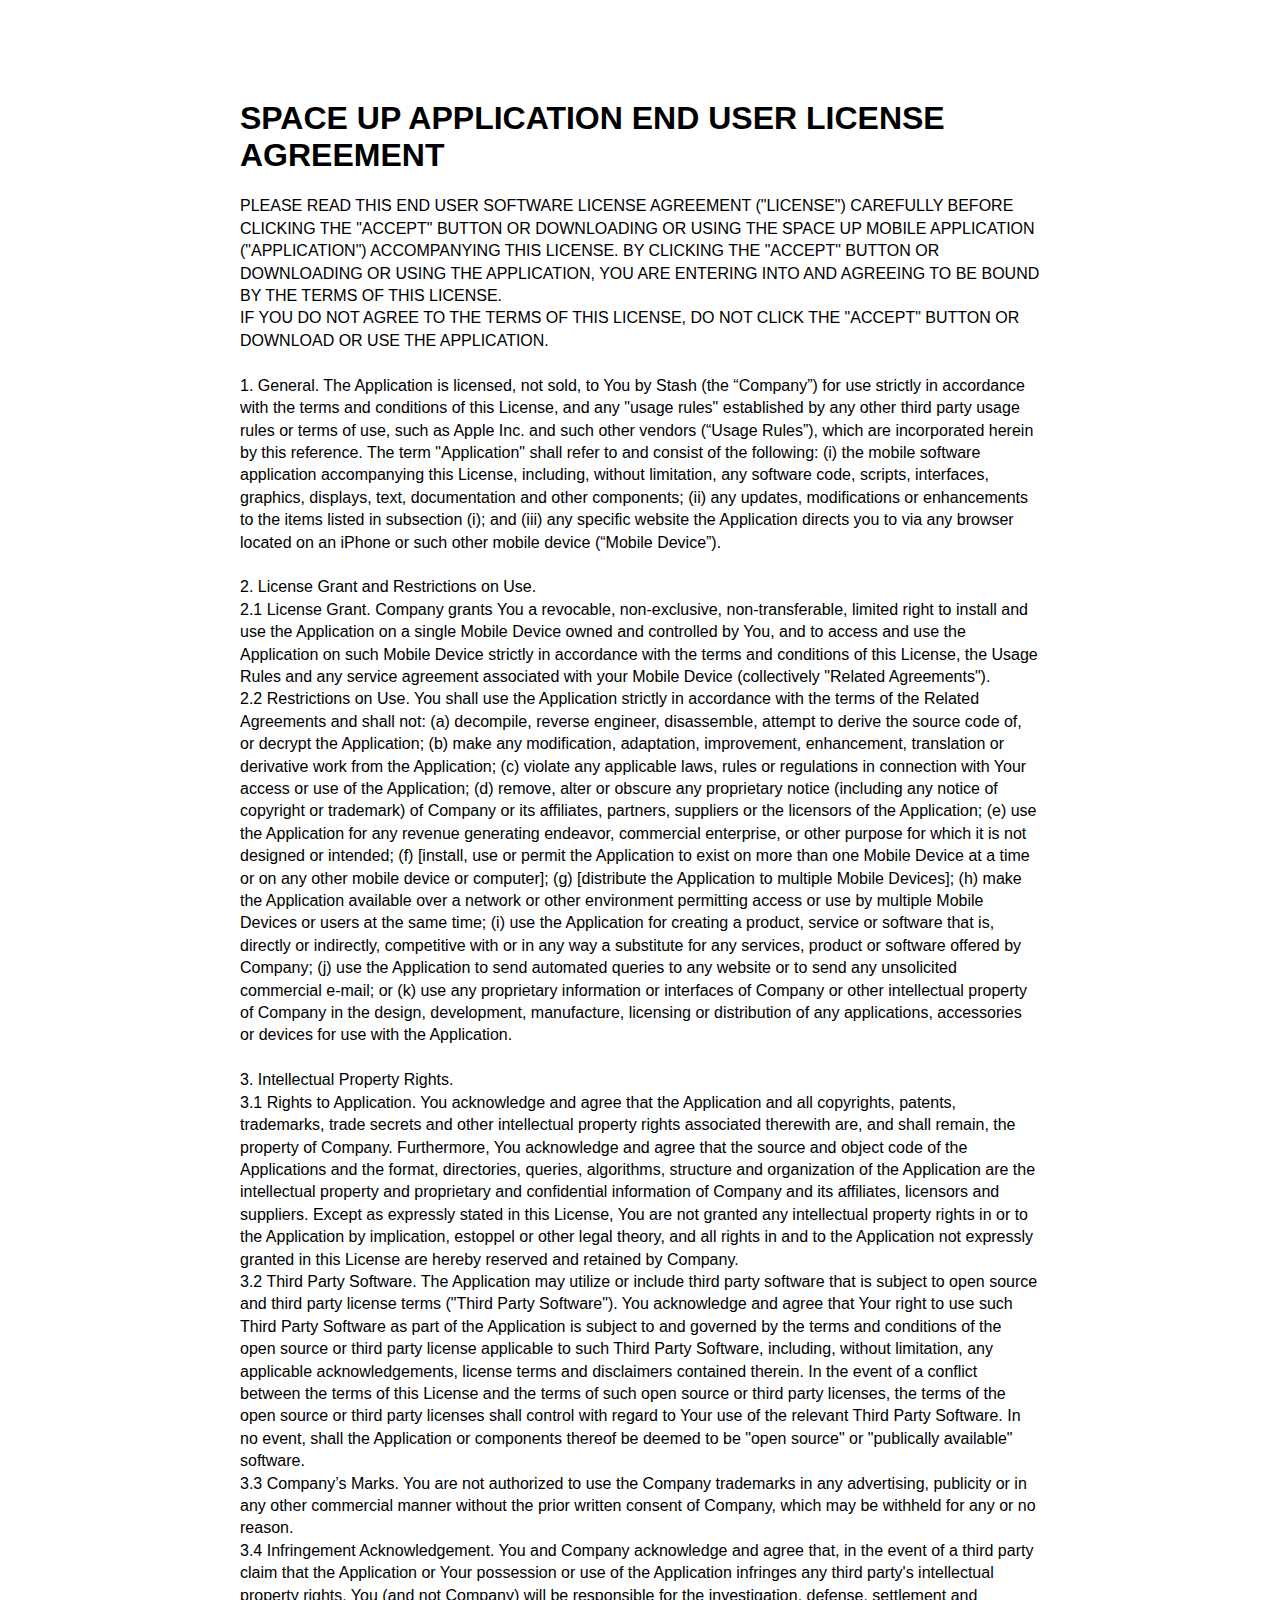
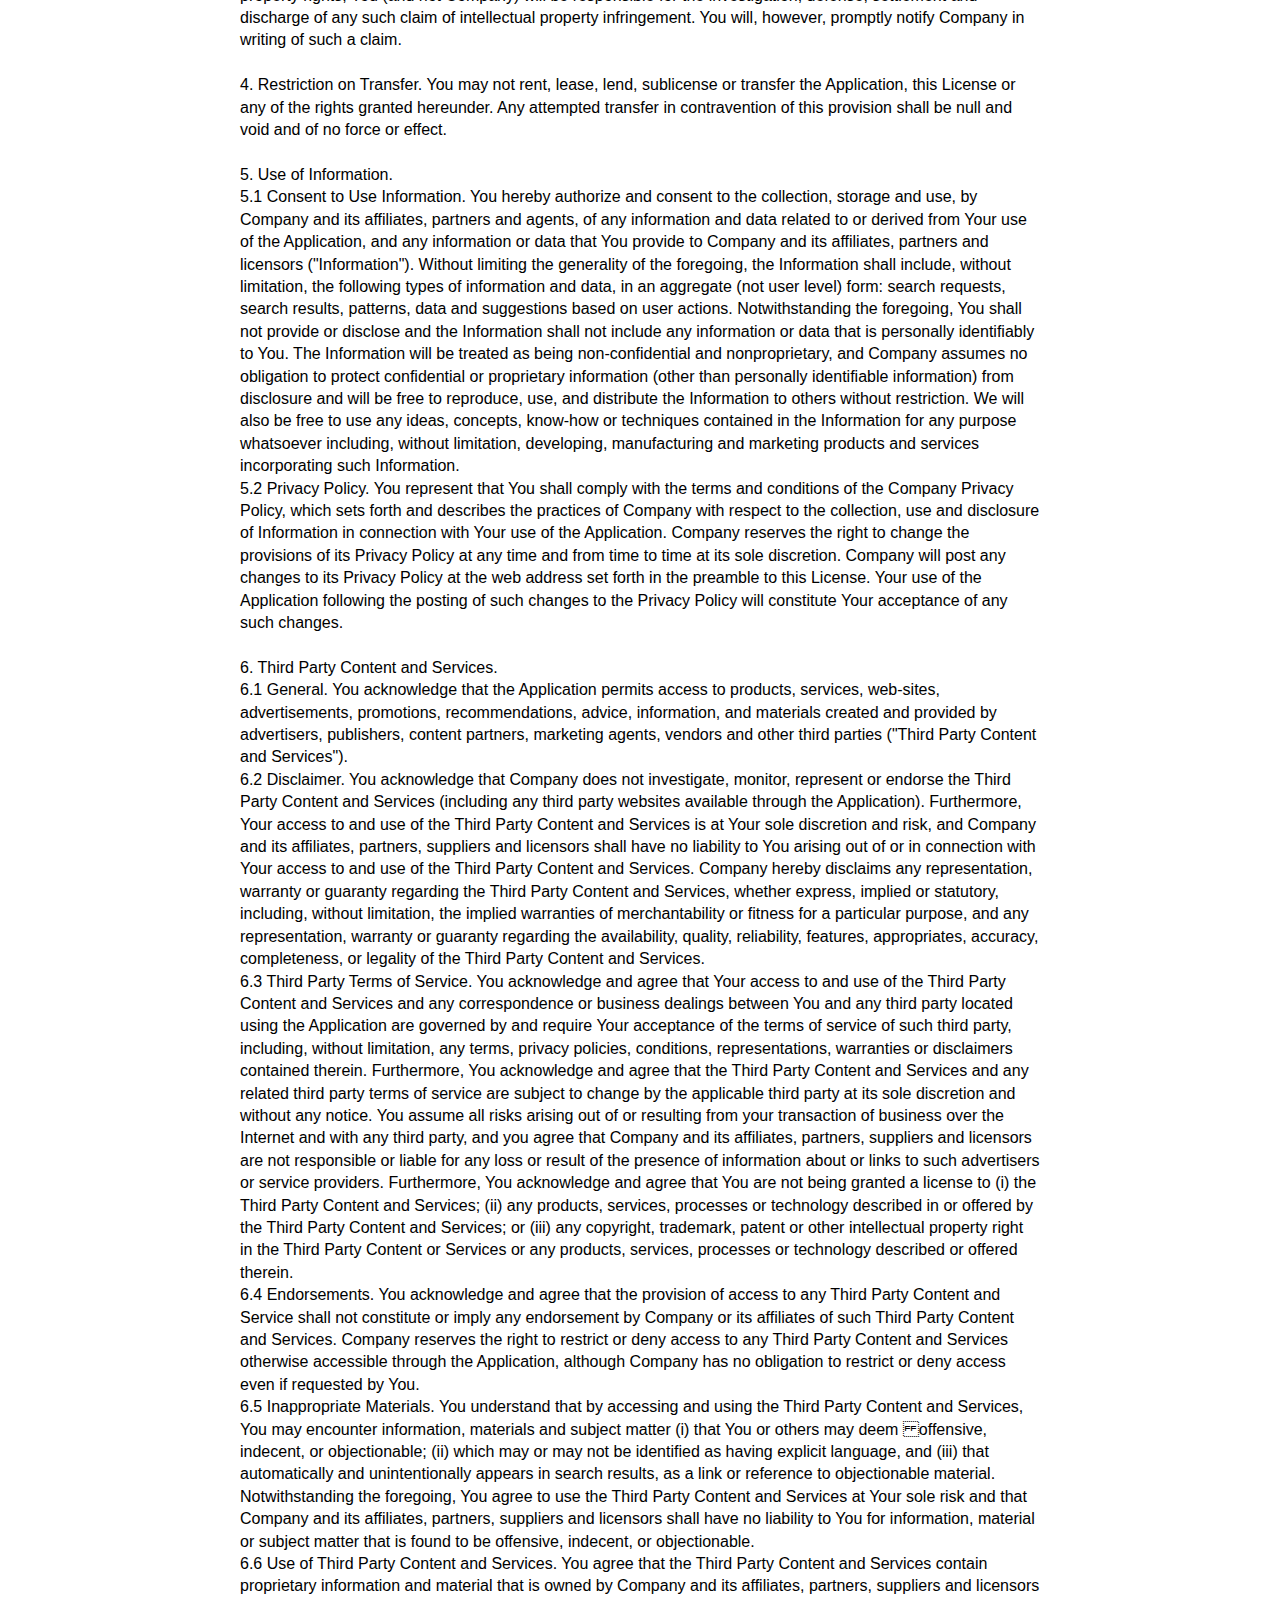
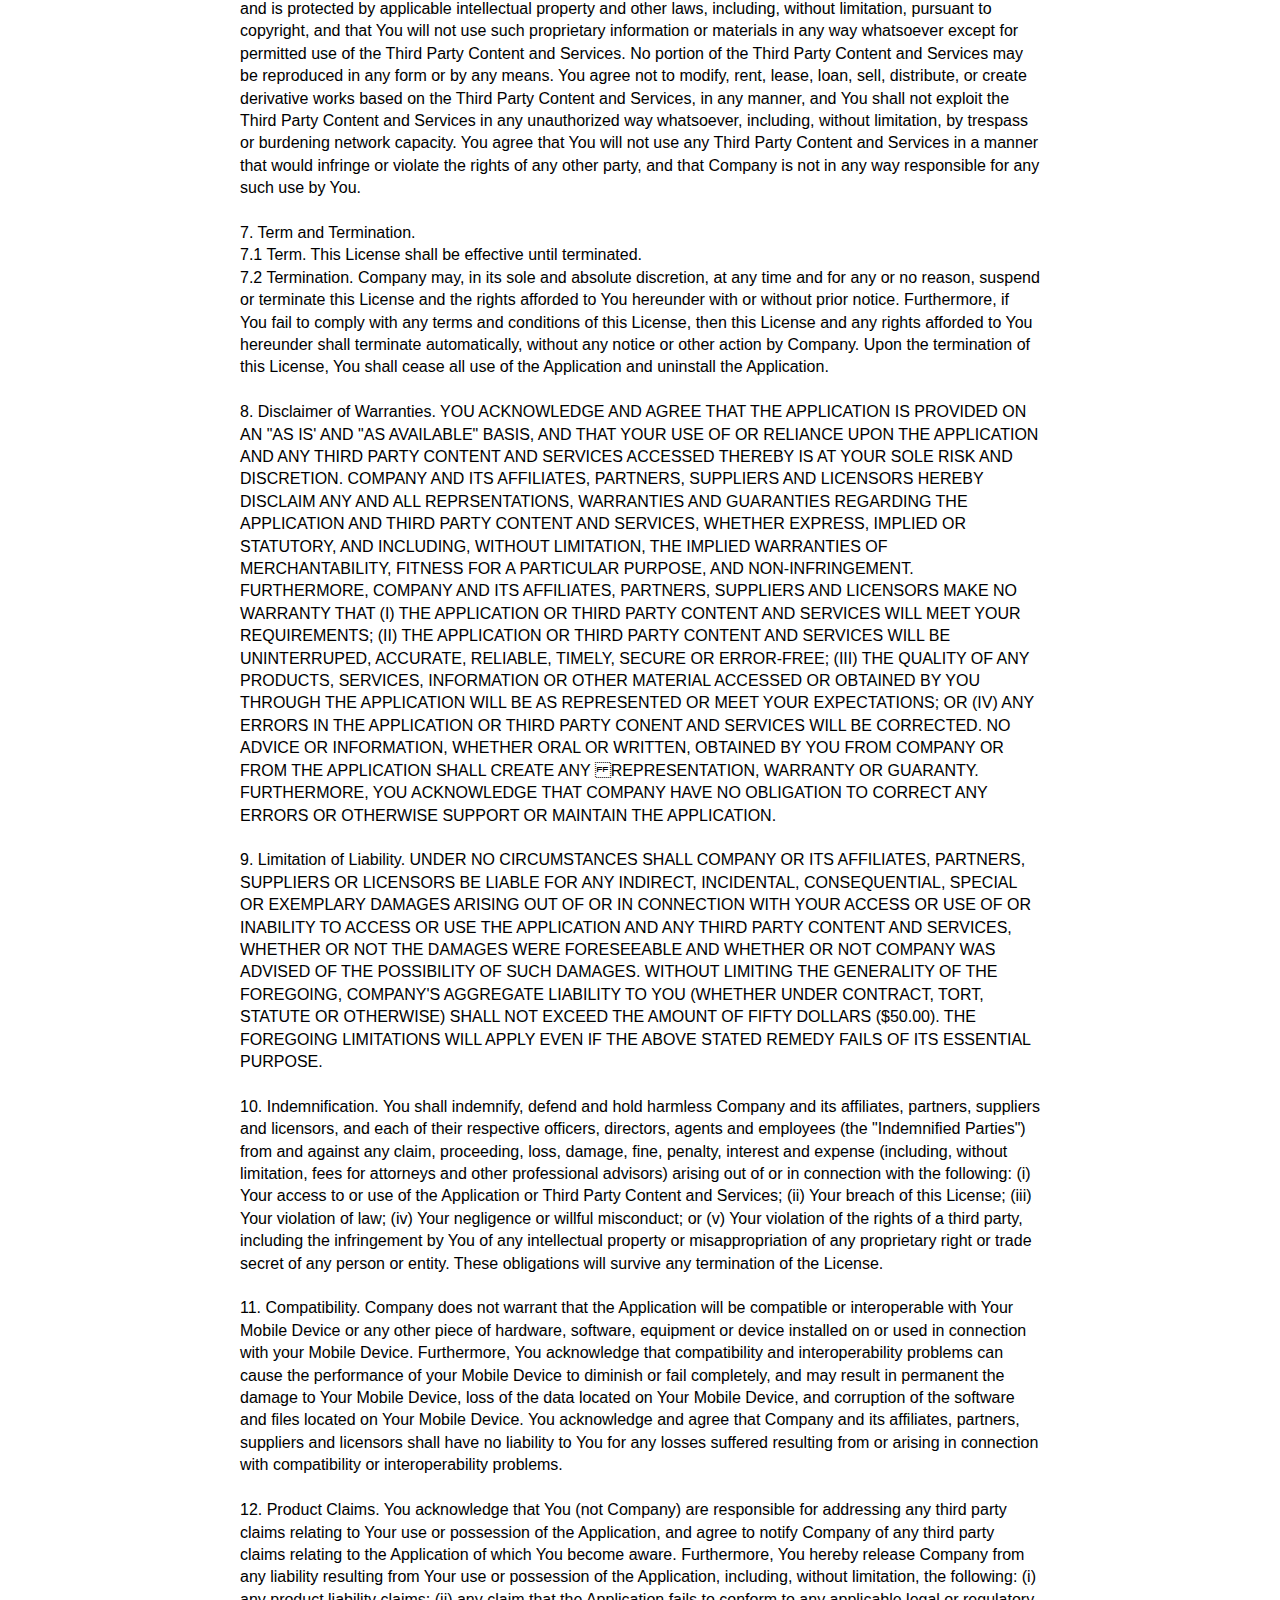
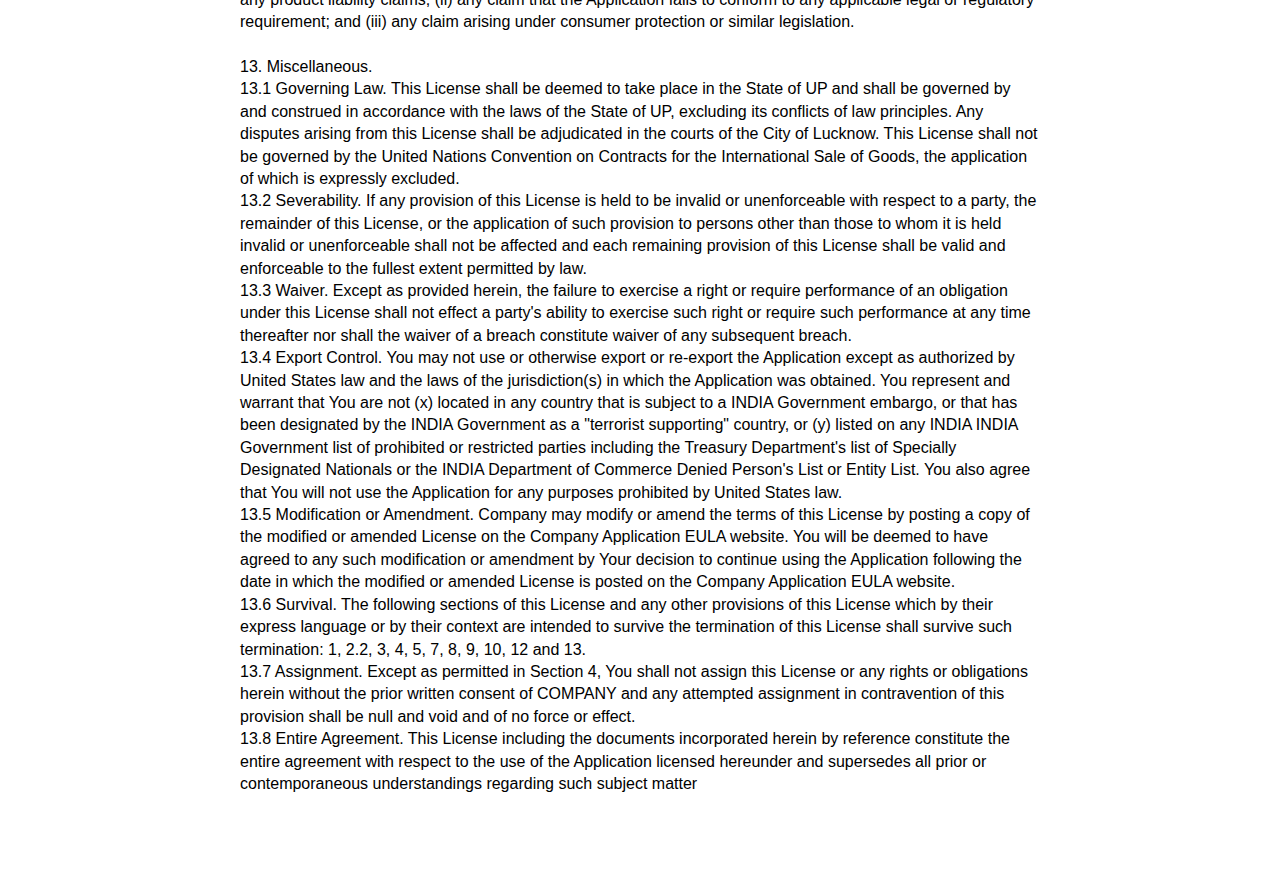
==== index.html @ 048294bc "final" ====
<!DOCTYPE html>
<html>
<head>
	<title>Terms And Conditions</title>
	<style>
		body{
			font-family: sans-serif;
		}
		.container{
			max-width: 800px;
			margin: 100px auto;
		}
		p{
			line-height: 1.4em;
		}
	</style>
</head>
<body>
<div class="container">
 <h1>SPACE UP APPLICATION END USER LICENSE AGREEMENT</h1>

<p>PLEASE READ THIS END USER SOFTWARE LICENSE AGREEMENT ("LICENSE")
CAREFULLY BEFORE CLICKING THE "ACCEPT" BUTTON OR DOWNLOADING OR USING
THE SPACE UP MOBILE APPLICATION ("APPLICATION") ACCOMPANYING THIS
LICENSE. BY CLICKING THE "ACCEPT" BUTTON OR DOWNLOADING OR USING THE
APPLICATION, YOU ARE ENTERING INTO AND AGREEING TO BE BOUND BY THE TERMS
OF THIS LICENSE.
<br>
IF YOU DO NOT AGREE TO THE TERMS OF THIS LICENSE, DO NOT CLICK THE "ACCEPT"
BUTTON OR DOWNLOAD OR USE THE APPLICATION.
<br><br>
1. General. The Application is licensed, not sold, to You by Stash (the “Company”) for
use strictly in accordance with the terms and conditions of this License, and any "usage rules" established
by any other third party usage rules or terms of use, such as Apple Inc. and such other vendors (“Usage
Rules”), which are incorporated herein by this reference. The term "Application" shall refer to and consist
of the following: (i) the mobile software application accompanying this License, including, without
limitation, any software code, scripts, interfaces, graphics, displays, text, documentation and other
components; (ii) any updates, modifications or enhancements to the items listed in subsection (i); and (iii)
any specific website the Application directs you to via any browser located on an iPhone or such other
mobile device (“Mobile Device”).
<br><br>
2. License Grant and Restrictions on Use.
<br>
2.1 License Grant. Company grants You a revocable, non-exclusive, non-transferable, limited right to
install and use the Application on a single Mobile Device owned and controlled by You, and to access
and use the Application on such Mobile Device strictly in accordance with the terms and conditions of
this License, the Usage Rules and any service agreement associated with your Mobile Device
(collectively "Related Agreements").
<br>
2.2 Restrictions on Use. You shall use the Application strictly in accordance with the terms of the
Related Agreements and shall not: (a) decompile, reverse engineer, disassemble, attempt to derive the
source code of, or decrypt the Application; (b) make any modification, adaptation, improvement,
enhancement, translation or derivative work from the Application; (c) violate any applicable laws, rules or
regulations in connection with Your access or use of the Application; (d) remove, alter or obscure any
proprietary notice (including any notice of copyright or trademark) of Company or its affiliates, partners,
suppliers or the licensors of the Application; (e) use the Application for any revenue generating endeavor,
commercial enterprise, or other purpose for which it is not designed or intended; (f) [install, use or permit
the Application to exist on more than one Mobile Device at a time or on any other mobile device or
computer]; (g) [distribute the Application to multiple Mobile Devices]; (h) make the Application
available over a network or other environment permitting access or use by multiple Mobile Devices or
users at the same time; (i) use the Application for creating a product, service or software that is, directly
or indirectly, competitive with or in any way a substitute for any services, product or software offered by
Company; (j) use the Application to send automated queries to any website or to send any unsolicited
commercial e-mail; or (k) use any proprietary information or interfaces of Company or other intellectual
property of Company in the design, development, manufacture, licensing or distribution of any
applications, accessories or devices for use with the Application.
<br><br>
3. Intellectual Property Rights.
<br>
3.1 Rights to Application. You acknowledge and agree that the Application and all copyrights, patents,
trademarks, trade secrets and other intellectual property rights associated therewith are, and shall remain,
the property of Company. Furthermore, You acknowledge and agree that the source and object code of
the Applications and the format, directories, queries, algorithms, structure and organization of the
Application are the intellectual property and proprietary and confidential information of Company and its
affiliates, licensors and suppliers. Except as expressly stated in this License, You are not granted any
intellectual property rights in or to the Application by implication, estoppel or other legal theory, and all
rights in and to the Application not expressly granted in this License are hereby reserved and retained by
Company.
<br>
3.2 Third Party Software. The Application may utilize or include third party software that is subject to
open source and third party license terms ("Third Party Software"). You acknowledge and agree that Your
right to use such Third Party Software as part of the Application is subject to and governed by the terms
and conditions of the open source or third party license applicable to such Third Party Software,
including, without limitation, any applicable acknowledgements, license terms and disclaimers contained
therein. In the event of a conflict between the terms of this License and the terms of such open source or
third party licenses, the terms of the open source or third party licenses shall control with regard to Your
use of the relevant Third Party Software. In no event, shall the Application or components thereof be
deemed to be "open source" or "publically available" software.
<br>
3.3 Company’s Marks. You are not authorized to use the Company trademarks in any advertising,
publicity or in any other commercial manner without the prior written consent of Company, which may
be withheld for any or no reason.
<br>
3.4 Infringement Acknowledgement. You and Company acknowledge and agree that, in the event of a
third party claim that the Application or Your possession or use of the Application infringes any third
party's intellectual property rights, You (and not Company) will be responsible for the investigation,
defense, settlement and discharge of any such claim of intellectual property infringement. You will,
however, promptly notify Company in writing of such a claim.
<br><br>
4. Restriction on Transfer. You may not rent, lease, lend, sublicense or transfer the Application, this
License or any of the rights granted hereunder. Any attempted transfer in contravention of this provision
shall be null and void and of no force or effect.
<br><br>
5. Use of Information.
<br>
5.1 Consent to Use Information. You hereby authorize and consent to the collection, storage and use, by
Company and its affiliates, partners and agents, of any information and data related to or derived from
Your use of the Application, and any information or data that You provide to Company and its affiliates,
partners and licensors ("Information"). Without limiting the generality of the foregoing, the Information
shall include, without limitation, the following types of information and data, in an aggregate (not user
level) form: search requests, search results, patterns, data and suggestions based on user actions.
Notwithstanding the foregoing, You shall not provide or disclose and the Information shall not include
any information or data that is personally identifiably to You. The Information will be treated as being
non-confidential and nonproprietary, and Company assumes no obligation to protect confidential or
proprietary information (other than personally identifiable information) from disclosure and will be free
to reproduce, use, and distribute the Information to others without restriction. We will also be free to use
any ideas, concepts, know-how or techniques contained in the Information for any purpose whatsoever
including, without limitation, developing, manufacturing and marketing products and services
incorporating such Information.
<br>5.2 Privacy Policy. You represent that You shall comply with the terms and conditions of the Company
Privacy Policy, which sets forth and describes the practices of Company with respect to the collection, use
and disclosure of Information in connection with Your use of the Application. Company reserves the right
to change the provisions of its Privacy Policy at any time and from time to time at its sole discretion.
Company will post any changes to its Privacy Policy at the web address set forth in the preamble to this
License. Your use of the Application following the posting of such changes to the Privacy Policy will
constitute Your acceptance of any such changes.
<br><br>
6. Third Party Content and Services.
<br>
6.1 General. You acknowledge that the Application permits access to products, services, web-sites,
advertisements, promotions, recommendations, advice, information, and materials created and provided
by advertisers, publishers, content partners, marketing agents, vendors and other third parties ("Third
Party Content and Services").
<br>
6.2 Disclaimer. You acknowledge that Company does not investigate, monitor, represent or endorse the
Third Party Content and Services (including any third party websites available through the Application).
Furthermore, Your access to and use of the Third Party Content and Services is at Your sole discretion
and risk, and Company and its affiliates, partners, suppliers and licensors shall have no liability to You
arising out of or in connection with Your access to and use of the Third Party Content and Services.
Company hereby disclaims any representation, warranty or guaranty regarding the Third Party Content
and Services, whether express, implied or statutory, including, without limitation, the implied warranties
of merchantability or fitness for a particular purpose, and any representation, warranty or guaranty
regarding the availability, quality, reliability, features, appropriates, accuracy, completeness, or legality of
the Third Party Content and Services.
<br>
6.3 Third Party Terms of Service. You acknowledge and agree that Your access to and use of the Third
Party Content and Services and any correspondence or business dealings between You and any third party
located using the Application are governed by and require Your acceptance of the terms of service of such
third party, including, without limitation, any terms, privacy policies, conditions, representations,
warranties or disclaimers contained therein. Furthermore, You acknowledge and agree that the Third
Party Content and Services and any related third party terms of service are subject to change by the
applicable third party at its sole discretion and without any notice. You assume all risks arising out of or
resulting from your transaction of business over the Internet and with any third party, and you agree that
Company and its affiliates, partners, suppliers and licensors are not responsible or liable for any loss or
result of the presence of information about or links to such advertisers or service providers. Furthermore,
You acknowledge and agree that You are not being granted a license to (i) the Third Party Content and
Services; (ii) any products, services, processes or technology described in or offered by the Third Party
Content and Services; or (iii) any copyright, trademark, patent or other intellectual property right in the
Third Party Content or Services or any products, services, processes or technology described or offered
therein.
<br>
6.4 Endorsements. You acknowledge and agree that the provision of access to any Third Party Content
and Service shall not constitute or imply any endorsement by Company or its affiliates of such Third
Party Content and Services. Company reserves the right to restrict or deny access to any Third Party
Content and Services otherwise accessible through the Application, although Company has no obligation
to restrict or deny access even if requested by You.
<br>
6.5 Inappropriate Materials. You understand that by accessing and using the Third Party Content and
Services, You may encounter information, materials and subject matter (i) that You or others may deem
offensive, indecent, or objectionable; (ii) which may or may not be identified as having explicit language,
and (iii) that automatically and unintentionally appears in search results, as a link or reference to
objectionable material. Notwithstanding the foregoing, You agree to use the Third Party Content and
Services at Your sole risk and that Company and its affiliates, partners, suppliers and licensors shall have
no liability to You for information, material or subject matter that is found to be offensive, indecent, or
objectionable.
<br>
6.6 Use of Third Party Content and Services. You agree that the Third Party Content and Services
contain proprietary information and material that is owned by Company and its affiliates, partners,
suppliers and licensors and is protected by applicable intellectual property and other laws, including,
without limitation, pursuant to copyright, and that You will not use such proprietary information or
materials in any way whatsoever except for permitted use of the Third Party Content and Services. No
portion of the Third Party Content and Services may be reproduced in any form or by any means. You
agree not to modify, rent, lease, loan, sell, distribute, or create derivative works based on the Third Party
Content and Services, in any manner, and You shall not exploit the Third Party Content and Services in
any unauthorized way whatsoever, including, without limitation, by trespass or burdening network
capacity. You agree that You will not use any Third Party Content and Services in a manner that would
infringe or violate the rights of any other party, and that Company is not in any way responsible for any
such use by You.
<br><br>
7. Term and Termination.
<br>
7.1 Term. This License shall be effective until terminated.
<br>
7.2 Termination. Company may, in its sole and absolute discretion, at any time and for any or no reason,
suspend or terminate this License and the rights afforded to You hereunder with or without prior notice.
Furthermore, if You fail to comply with any terms and conditions of this License, then this License and
any rights afforded to You hereunder shall terminate automatically, without any notice or other action by
Company. Upon the termination of this License, You shall cease all use of the Application and uninstall
the Application.
<br><br>
8. Disclaimer of Warranties. YOU ACKNOWLEDGE AND AGREE THAT THE APPLICATION IS
PROVIDED ON AN "AS IS' AND "AS AVAILABLE" BASIS, AND THAT YOUR USE OF OR
RELIANCE UPON THE APPLICATION AND ANY THIRD PARTY CONTENT AND SERVICES
ACCESSED THEREBY IS AT YOUR SOLE RISK AND DISCRETION. COMPANY AND ITS
AFFILIATES, PARTNERS, SUPPLIERS AND LICENSORS HEREBY DISCLAIM ANY AND ALL
REPRSENTATIONS, WARRANTIES AND GUARANTIES REGARDING THE APPLICATION AND
THIRD PARTY CONTENT AND SERVICES, WHETHER EXPRESS, IMPLIED OR STATUTORY,
AND INCLUDING, WITHOUT LIMITATION, THE IMPLIED WARRANTIES OF
MERCHANTABILITY, FITNESS FOR A PARTICULAR PURPOSE, AND NON-INFRINGEMENT.
FURTHERMORE, COMPANY AND ITS AFFILIATES, PARTNERS, SUPPLIERS AND LICENSORS
MAKE NO WARRANTY THAT (I) THE APPLICATION OR THIRD PARTY CONTENT AND
SERVICES WILL MEET YOUR REQUIREMENTS; (II) THE APPLICATION OR THIRD PARTY
CONTENT AND SERVICES WILL BE UNINTERRUPED, ACCURATE, RELIABLE, TIMELY,
SECURE OR ERROR-FREE; (III) THE QUALITY OF ANY PRODUCTS, SERVICES,
INFORMATION OR OTHER MATERIAL ACCESSED OR OBTAINED BY YOU THROUGH THE
APPLICATION WILL BE AS REPRESENTED OR MEET YOUR EXPECTATIONS; OR (IV) ANY
ERRORS IN THE APPLICATION OR THIRD PARTY CONENT AND SERVICES WILL BE
CORRECTED. NO ADVICE OR INFORMATION, WHETHER ORAL OR WRITTEN, OBTAINED
BY YOU FROM COMPANY OR FROM THE APPLICATION SHALL CREATE ANY
REPRESENTATION, WARRANTY OR GUARANTY. FURTHERMORE, YOU ACKNOWLEDGE
THAT COMPANY HAVE NO OBLIGATION TO CORRECT ANY ERRORS OR OTHERWISE
SUPPORT OR MAINTAIN THE APPLICATION.
<br><br>
9. Limitation of Liability. UNDER NO CIRCUMSTANCES SHALL COMPANY OR ITS
AFFILIATES, PARTNERS, SUPPLIERS OR LICENSORS BE LIABLE FOR ANY INDIRECT,
INCIDENTAL, CONSEQUENTIAL, SPECIAL OR EXEMPLARY DAMAGES ARISING OUT OF OR
IN CONNECTION WITH YOUR ACCESS OR USE OF OR INABILITY TO ACCESS OR USE THE
APPLICATION AND ANY THIRD PARTY CONTENT AND SERVICES, WHETHER OR NOT THE
DAMAGES WERE FORESEEABLE AND WHETHER OR NOT COMPANY WAS ADVISED OF
THE POSSIBILITY OF SUCH DAMAGES. WITHOUT LIMITING THE GENERALITY OF THE
FOREGOING, COMPANY'S AGGREGATE LIABILITY TO YOU (WHETHER UNDER
CONTRACT, TORT, STATUTE OR OTHERWISE) SHALL NOT EXCEED THE AMOUNT OF
FIFTY DOLLARS ($50.00). THE FOREGOING LIMITATIONS WILL APPLY EVEN IF THE
ABOVE STATED REMEDY FAILS OF ITS ESSENTIAL PURPOSE.
<br><br>
10. Indemnification. You shall indemnify, defend and hold harmless Company and its affiliates,
partners, suppliers and licensors, and each of their respective officers, directors, agents and employees
(the "Indemnified Parties") from and against any claim, proceeding, loss, damage, fine, penalty, interest
and expense (including, without limitation, fees for attorneys and other professional advisors) arising out
of or in connection with the following: (i) Your access to or use of the Application or Third Party Content
and Services; (ii) Your breach of this License; (iii) Your violation of law; (iv) Your negligence or willful
misconduct; or (v) Your violation of the rights of a third party, including the infringement by You of any
intellectual property or misappropriation of any proprietary right or trade secret of any person or entity.
These obligations will survive any termination of the License.
<br><br>
11. Compatibility. Company does not warrant that the Application will be compatible or interoperable
with Your Mobile Device or any other piece of hardware, software, equipment or device installed on or
used in connection with your Mobile Device. Furthermore, You acknowledge that compatibility and
interoperability problems can cause the performance of your Mobile Device to diminish or fail
completely, and may result in permanent the damage to Your Mobile Device, loss of the data located on
Your Mobile Device, and corruption of the software and files located on Your Mobile Device. You
acknowledge and agree that Company and its affiliates, partners, suppliers and licensors shall have no
liability to You for any losses suffered resulting from or arising in connection with compatibility or
interoperability problems.
<br><br>
12. Product Claims. You acknowledge that You (not Company) are responsible for addressing any third
party claims relating to Your use or possession of the Application, and agree to notify Company of any
third party claims relating to the Application of which You become aware. Furthermore, You hereby
release Company from any liability resulting from Your use or possession of the Application, including,
without limitation, the following: (i) any product liability claims; (ii) any claim that the Application fails
to conform to any applicable legal or regulatory requirement; and (iii) any claim arising under consumer
protection or similar legislation.
<br><br>
13. Miscellaneous.
<br>
13.1 Governing Law. This License shall be deemed to take place in the State of UP and shall be
governed by and construed in accordance with the laws of the State of UP, excluding its conflicts
of law principles. Any disputes arising from this License shall be adjudicated in the courts of the City of
Lucknow. This License shall not be governed by the United Nations Convention on Contracts for the
International Sale of Goods, the application of which is expressly excluded.
<br>
13.2 Severability. If any provision of this License is held to be invalid or unenforceable with respect to a
party, the remainder of this License, or the application of such provision to persons other than those to
whom it is held invalid or unenforceable shall not be affected and each remaining provision of this
License shall be valid and enforceable to the fullest extent permitted by law.
<br>
13.3 Waiver. Except as provided herein, the failure to exercise a right or require performance of an
obligation under this License shall not effect a party's ability to exercise such right or require such
performance at any time thereafter nor shall the waiver of a breach constitute waiver of any subsequent
breach.
<br>
13.4 Export Control. You may not use or otherwise export or re-export the Application except as
authorized by United States law and the laws of the jurisdiction(s) in which the Application was obtained.
You represent and warrant that You are not (x) located in any country that is subject to a INDIA
Government embargo, or that has been designated by the INDIA Government as a "terrorist supporting"
country, or (y) listed on any INDIA INDIA Government list of prohibited or restricted parties including the
Treasury Department's list of Specially Designated Nationals or the INDIA Department of Commerce
Denied Person's List or Entity List. You also agree that You will not use the Application for any purposes
prohibited by United States law.
<br>
13.5 Modification or Amendment. Company may modify or amend the terms of this License by posting
a copy of the modified or amended License on the Company Application EULA website. You will be
deemed to have agreed to any such modification or amendment by Your decision to continue using the
Application following the date in which the modified or amended License is posted on the Company
Application EULA website.
<br>
13.6 Survival. The following sections of this License and any other provisions of this License which by
their express language or by their context are intended to survive the termination of this License shall
survive such termination: 1, 2.2, 3, 4, 5, 7, 8, 9, 10, 12 and 13.
<br>
13.7 Assignment. Except as permitted in Section 4, You shall not assign this License or any rights or
obligations herein without the prior written consent of COMPANY and any attempted assignment in
contravention of this provision shall be null and void and of no force or effect.
<br>
13.8 Entire Agreement. This License including the documents incorporated herein by reference
constitute the entire agreement with respect to the use of the Application licensed hereunder and
supersedes all prior or contemporaneous understandings regarding such subject matter</p>
</div>
</body>
</html>
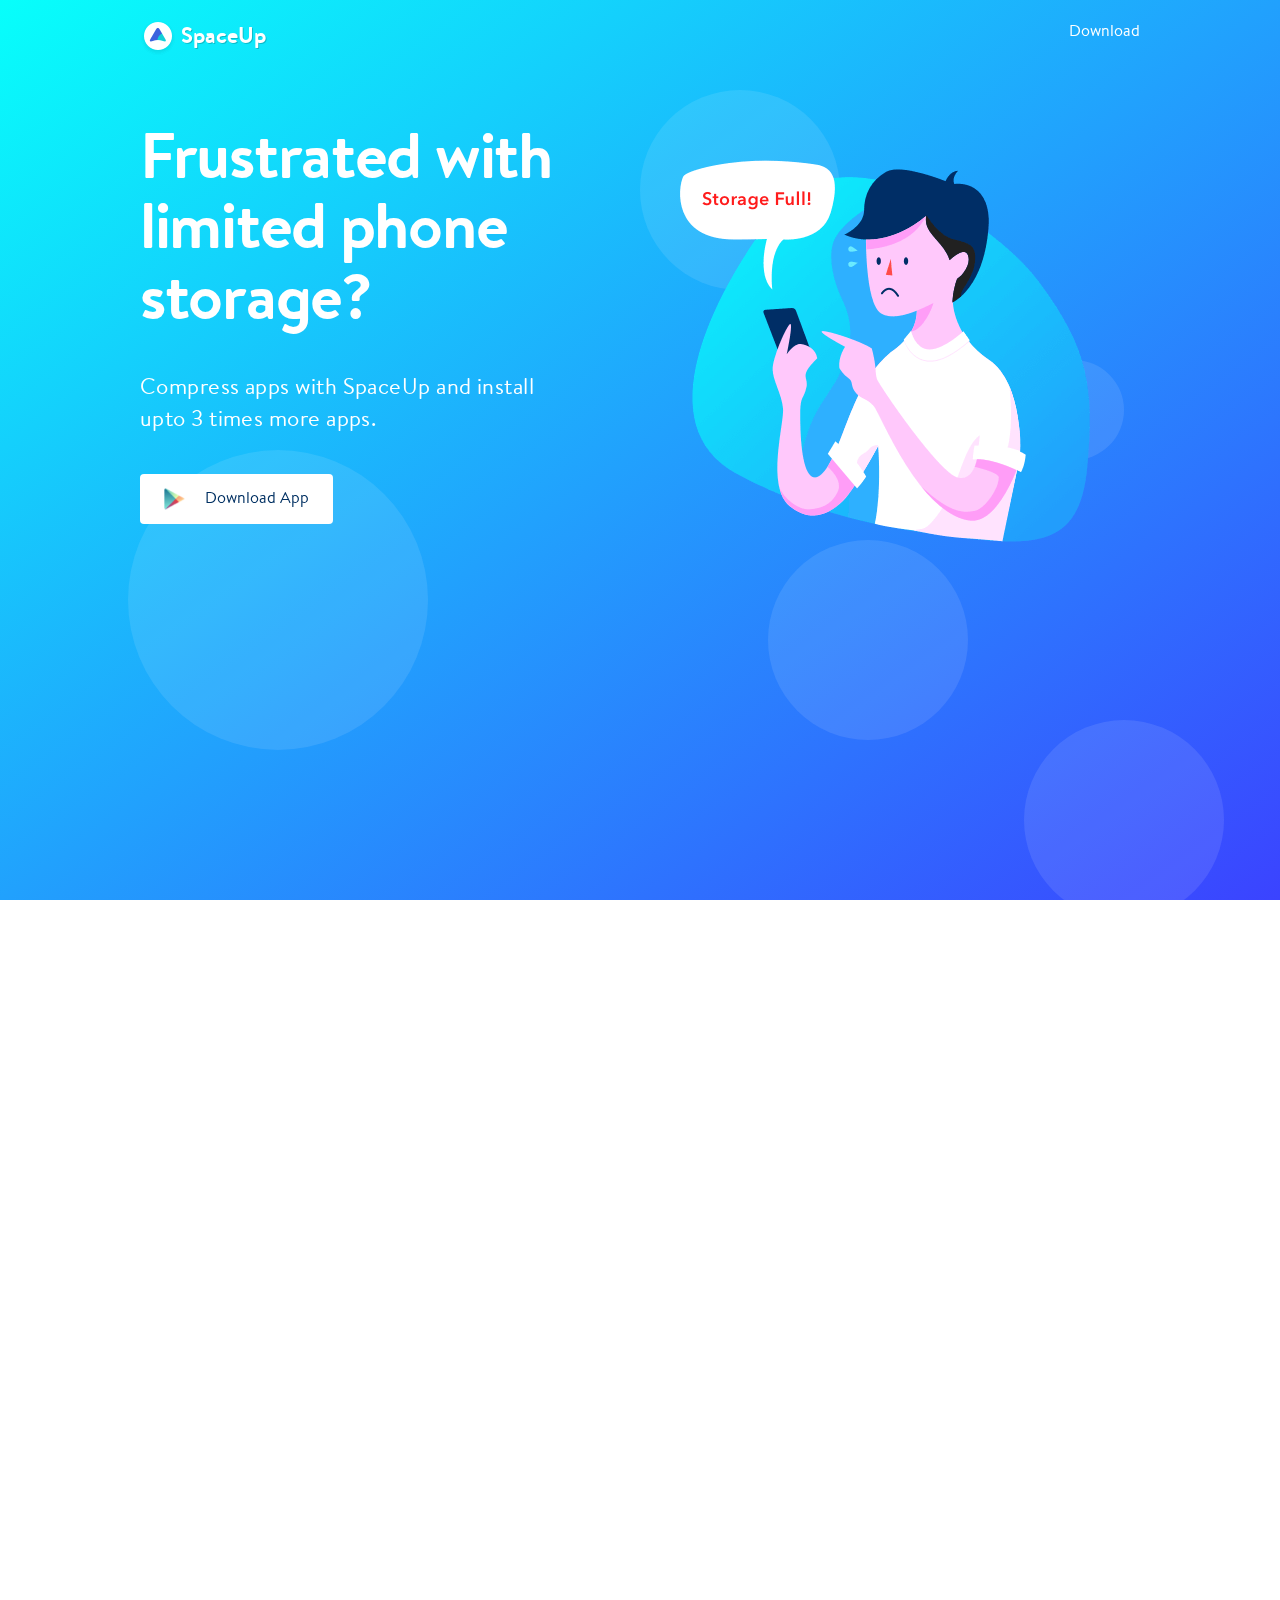
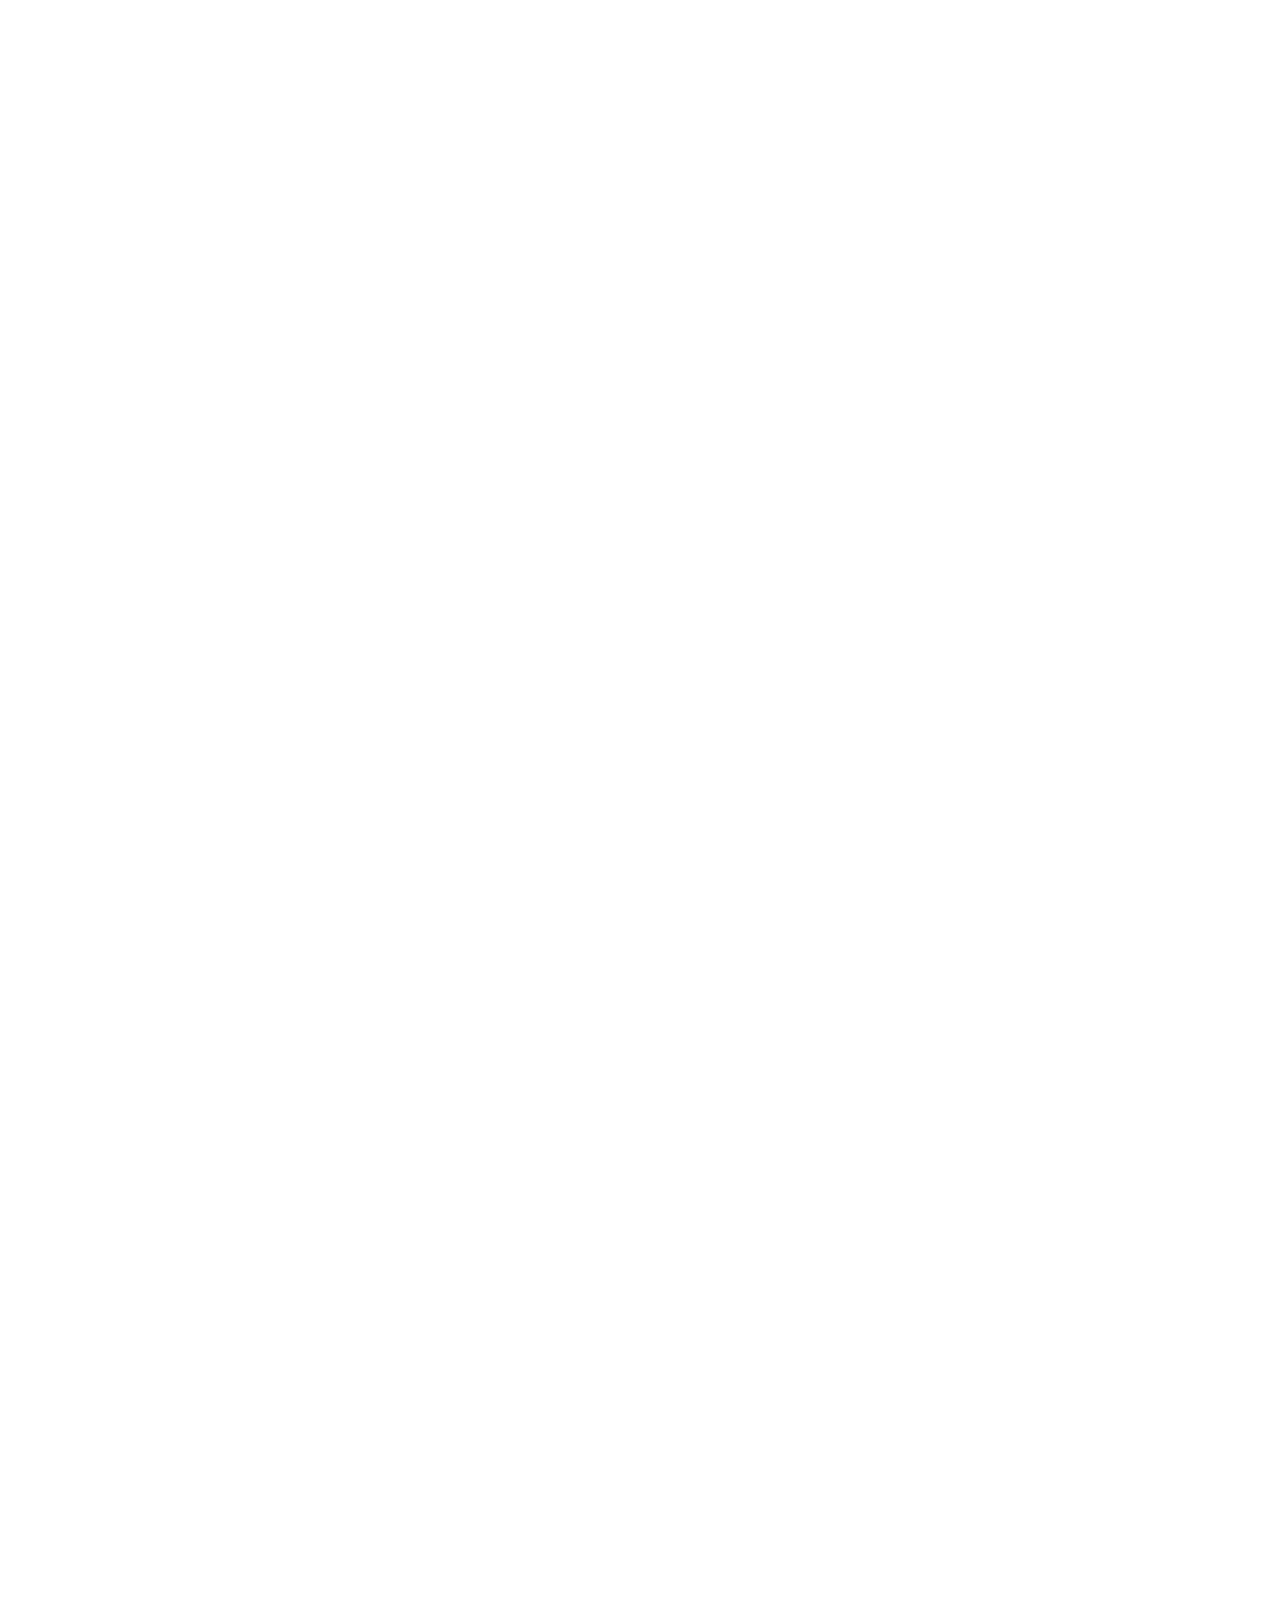
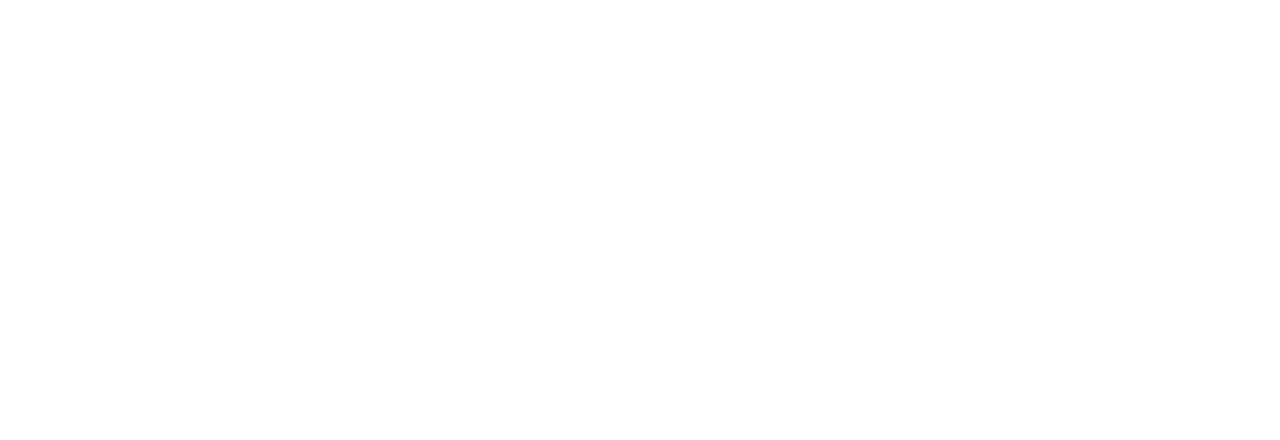
==== commit 4403e76b: "website" ====
--- a/index.html
+++ b/index.html
@@ -1,312 +1,111 @@
 <!DOCTYPE html>
-<html>
-<head>
-	<title>Terms And Conditions</title>
-	<style>
-		body{
-			font-family: sans-serif;
-		}
-		.container{
-			max-width: 800px;
-			margin: 100px auto;
-		}
-		p{
-			line-height: 1.4em;
-		}
-	</style>
-</head>
-<body>
-<div class="container">
- <h1>SPACE UP APPLICATION END USER LICENSE AGREEMENT</h1>
+<html xmlns:fb="http://ogp.me/ns/fb#"> <!--<![endif]-->
+	<head>
+        <meta charset="utf-8">
+        <meta http-equiv="X-UA-Compatible" content="IE=edge,chrome=1">
+        <title>SpaceUp - Compress apps and save storage</title>
+        <meta name="description" content="SpaceUp ⬆INCREASES⬆ your PHONE STORAGE by using 🎖Advanced Compression Tech🎖 which compresses your existing apps up to 90-95%">
+        <meta name="viewport" content="width=device-width, initial-scale=1, user-scalable=no, maximum-scale=1">
+        <meta property="og:title" content="SpaceUp - Compress apps and save storage" />
+        <meta property="og:type" content="website" />
+        <meta property="og:url" content="http://getspaceup.com" />
+        <meta property="og:image" content="http://getspaceup.com/img/og-image.png" />
+        <meta property="og:description" content="SpaceUp ⬆INCREASES⬆ your PHONE STORAGE by using 🎖Advanced Compression Tech🎖 which compresses your existing apps up to 90-95%" />
+        <link rel="apple-touch-icon" sizes="57x57" href="favicon/apple-icon-57x57.png">
+		<link rel="apple-touch-icon" sizes="60x60" href="favicon/apple-icon-60x60.png">
+		<link rel="apple-touch-icon" sizes="72x72" href="favicon/apple-icon-72x72.png">
+		<link rel="apple-touch-icon" sizes="76x76" href="favicon/apple-icon-76x76.png">
+		<link rel="apple-touch-icon" sizes="114x114" href="favicon/apple-icon-114x114.png">
+		<link rel="apple-touch-icon" sizes="120x120" href="favicon/apple-icon-120x120.png">
+		<link rel="apple-touch-icon" sizes="144x144" href="favicon/apple-icon-144x144.png">
+		<link rel="apple-touch-icon" sizes="152x152" href="favicon/apple-icon-152x152.png">
+		<link rel="apple-touch-icon" sizes="180x180" href="favicon/apple-icon-180x180.png">
+		<link rel="icon" type="image/png" sizes="192x192"  href="favicon/android-icon-192x192.png">
+		<link rel="icon" type="image/png" sizes="32x32" href="favicon/favicon-32x32.png">
+		<link rel="icon" type="image/png" sizes="96x96" href="favicon/favicon-96x96.png">
+		<link rel="icon" type="image/png" sizes="16x16" href="favicon/favicon-16x16.png">
+		<link rel="manifest" href="/manifest.json">
+		<meta name="msapplication-TileColor" content="#ffffff">
+		<meta name="msapplication-TileImage" content="favicon/ms-icon-144x144.png">
+		<meta name="theme-color" content="#ffffff">
+        <link rel="stylesheet" href="css/main.css" />
+	    <script src="js/jquery.min.js"></script>
+	    <script src="js/jquery.onepage-scroll.js"></script>
+	    <script src="js/main.js"></script>
+    </head>
 
-<p>PLEASE READ THIS END USER SOFTWARE LICENSE AGREEMENT ("LICENSE")
-CAREFULLY BEFORE CLICKING THE "ACCEPT" BUTTON OR DOWNLOADING OR USING
-THE SPACE UP MOBILE APPLICATION ("APPLICATION") ACCOMPANYING THIS
-LICENSE. BY CLICKING THE "ACCEPT" BUTTON OR DOWNLOADING OR USING THE
-APPLICATION, YOU ARE ENTERING INTO AND AGREEING TO BE BOUND BY THE TERMS
-OF THIS LICENSE.
-<br>
-IF YOU DO NOT AGREE TO THE TERMS OF THIS LICENSE, DO NOT CLICK THE "ACCEPT"
-BUTTON OR DOWNLOAD OR USE THE APPLICATION.
-<br><br>
-1. General. The Application is licensed, not sold, to You by Stash (the “Company”) for
-use strictly in accordance with the terms and conditions of this License, and any "usage rules" established
-by any other third party usage rules or terms of use, such as Apple Inc. and such other vendors (“Usage
-Rules”), which are incorporated herein by this reference. The term "Application" shall refer to and consist
-of the following: (i) the mobile software application accompanying this License, including, without
-limitation, any software code, scripts, interfaces, graphics, displays, text, documentation and other
-components; (ii) any updates, modifications or enhancements to the items listed in subsection (i); and (iii)
-any specific website the Application directs you to via any browser located on an iPhone or such other
-mobile device (“Mobile Device”).
-<br><br>
-2. License Grant and Restrictions on Use.
-<br>
-2.1 License Grant. Company grants You a revocable, non-exclusive, non-transferable, limited right to
-install and use the Application on a single Mobile Device owned and controlled by You, and to access
-and use the Application on such Mobile Device strictly in accordance with the terms and conditions of
-this License, the Usage Rules and any service agreement associated with your Mobile Device
-(collectively "Related Agreements").
-<br>
-2.2 Restrictions on Use. You shall use the Application strictly in accordance with the terms of the
-Related Agreements and shall not: (a) decompile, reverse engineer, disassemble, attempt to derive the
-source code of, or decrypt the Application; (b) make any modification, adaptation, improvement,
-enhancement, translation or derivative work from the Application; (c) violate any applicable laws, rules or
-regulations in connection with Your access or use of the Application; (d) remove, alter or obscure any
-proprietary notice (including any notice of copyright or trademark) of Company or its affiliates, partners,
-suppliers or the licensors of the Application; (e) use the Application for any revenue generating endeavor,
-commercial enterprise, or other purpose for which it is not designed or intended; (f) [install, use or permit
-the Application to exist on more than one Mobile Device at a time or on any other mobile device or
-computer]; (g) [distribute the Application to multiple Mobile Devices]; (h) make the Application
-available over a network or other environment permitting access or use by multiple Mobile Devices or
-users at the same time; (i) use the Application for creating a product, service or software that is, directly
-or indirectly, competitive with or in any way a substitute for any services, product or software offered by
-Company; (j) use the Application to send automated queries to any website or to send any unsolicited
-commercial e-mail; or (k) use any proprietary information or interfaces of Company or other intellectual
-property of Company in the design, development, manufacture, licensing or distribution of any
-applications, accessories or devices for use with the Application.
-<br><br>
-3. Intellectual Property Rights.
-<br>
-3.1 Rights to Application. You acknowledge and agree that the Application and all copyrights, patents,
-trademarks, trade secrets and other intellectual property rights associated therewith are, and shall remain,
-the property of Company. Furthermore, You acknowledge and agree that the source and object code of
-the Applications and the format, directories, queries, algorithms, structure and organization of the
-Application are the intellectual property and proprietary and confidential information of Company and its
-affiliates, licensors and suppliers. Except as expressly stated in this License, You are not granted any
-intellectual property rights in or to the Application by implication, estoppel or other legal theory, and all
-rights in and to the Application not expressly granted in this License are hereby reserved and retained by
-Company.
-<br>
-3.2 Third Party Software. The Application may utilize or include third party software that is subject to
-open source and third party license terms ("Third Party Software"). You acknowledge and agree that Your
-right to use such Third Party Software as part of the Application is subject to and governed by the terms
-and conditions of the open source or third party license applicable to such Third Party Software,
-including, without limitation, any applicable acknowledgements, license terms and disclaimers contained
-therein. In the event of a conflict between the terms of this License and the terms of such open source or
-third party licenses, the terms of the open source or third party licenses shall control with regard to Your
-use of the relevant Third Party Software. In no event, shall the Application or components thereof be
-deemed to be "open source" or "publically available" software.
-<br>
-3.3 Company’s Marks. You are not authorized to use the Company trademarks in any advertising,
-publicity or in any other commercial manner without the prior written consent of Company, which may
-be withheld for any or no reason.
-<br>
-3.4 Infringement Acknowledgement. You and Company acknowledge and agree that, in the event of a
-third party claim that the Application or Your possession or use of the Application infringes any third
-party's intellectual property rights, You (and not Company) will be responsible for the investigation,
-defense, settlement and discharge of any such claim of intellectual property infringement. You will,
-however, promptly notify Company in writing of such a claim.
-<br><br>
-4. Restriction on Transfer. You may not rent, lease, lend, sublicense or transfer the Application, this
-License or any of the rights granted hereunder. Any attempted transfer in contravention of this provision
-shall be null and void and of no force or effect.
-<br><br>
-5. Use of Information.
-<br>
-5.1 Consent to Use Information. You hereby authorize and consent to the collection, storage and use, by
-Company and its affiliates, partners and agents, of any information and data related to or derived from
-Your use of the Application, and any information or data that You provide to Company and its affiliates,
-partners and licensors ("Information"). Without limiting the generality of the foregoing, the Information
-shall include, without limitation, the following types of information and data, in an aggregate (not user
-level) form: search requests, search results, patterns, data and suggestions based on user actions.
-Notwithstanding the foregoing, You shall not provide or disclose and the Information shall not include
-any information or data that is personally identifiably to You. The Information will be treated as being
-non-confidential and nonproprietary, and Company assumes no obligation to protect confidential or
-proprietary information (other than personally identifiable information) from disclosure and will be free
-to reproduce, use, and distribute the Information to others without restriction. We will also be free to use
-any ideas, concepts, know-how or techniques contained in the Information for any purpose whatsoever
-including, without limitation, developing, manufacturing and marketing products and services
-incorporating such Information.
-<br>5.2 Privacy Policy. You represent that You shall comply with the terms and conditions of the Company
-Privacy Policy, which sets forth and describes the practices of Company with respect to the collection, use
-and disclosure of Information in connection with Your use of the Application. Company reserves the right
-to change the provisions of its Privacy Policy at any time and from time to time at its sole discretion.
-Company will post any changes to its Privacy Policy at the web address set forth in the preamble to this
-License. Your use of the Application following the posting of such changes to the Privacy Policy will
-constitute Your acceptance of any such changes.
-<br><br>
-6. Third Party Content and Services.
-<br>
-6.1 General. You acknowledge that the Application permits access to products, services, web-sites,
-advertisements, promotions, recommendations, advice, information, and materials created and provided
-by advertisers, publishers, content partners, marketing agents, vendors and other third parties ("Third
-Party Content and Services").
-<br>
-6.2 Disclaimer. You acknowledge that Company does not investigate, monitor, represent or endorse the
-Third Party Content and Services (including any third party websites available through the Application).
-Furthermore, Your access to and use of the Third Party Content and Services is at Your sole discretion
-and risk, and Company and its affiliates, partners, suppliers and licensors shall have no liability to You
-arising out of or in connection with Your access to and use of the Third Party Content and Services.
-Company hereby disclaims any representation, warranty or guaranty regarding the Third Party Content
-and Services, whether express, implied or statutory, including, without limitation, the implied warranties
-of merchantability or fitness for a particular purpose, and any representation, warranty or guaranty
-regarding the availability, quality, reliability, features, appropriates, accuracy, completeness, or legality of
-the Third Party Content and Services.
-<br>
-6.3 Third Party Terms of Service. You acknowledge and agree that Your access to and use of the Third
-Party Content and Services and any correspondence or business dealings between You and any third party
-located using the Application are governed by and require Your acceptance of the terms of service of such
-third party, including, without limitation, any terms, privacy policies, conditions, representations,
-warranties or disclaimers contained therein. Furthermore, You acknowledge and agree that the Third
-Party Content and Services and any related third party terms of service are subject to change by the
-applicable third party at its sole discretion and without any notice. You assume all risks arising out of or
-resulting from your transaction of business over the Internet and with any third party, and you agree that
-Company and its affiliates, partners, suppliers and licensors are not responsible or liable for any loss or
-result of the presence of information about or links to such advertisers or service providers. Furthermore,
-You acknowledge and agree that You are not being granted a license to (i) the Third Party Content and
-Services; (ii) any products, services, processes or technology described in or offered by the Third Party
-Content and Services; or (iii) any copyright, trademark, patent or other intellectual property right in the
-Third Party Content or Services or any products, services, processes or technology described or offered
-therein.
-<br>
-6.4 Endorsements. You acknowledge and agree that the provision of access to any Third Party Content
-and Service shall not constitute or imply any endorsement by Company or its affiliates of such Third
-Party Content and Services. Company reserves the right to restrict or deny access to any Third Party
-Content and Services otherwise accessible through the Application, although Company has no obligation
-to restrict or deny access even if requested by You.
-<br>
-6.5 Inappropriate Materials. You understand that by accessing and using the Third Party Content and
-Services, You may encounter information, materials and subject matter (i) that You or others may deem
--offensive, indecent, or objectionable; (ii) which may or may not be identified as having explicit language,
-and (iii) that automatically and unintentionally appears in search results, as a link or reference to
-objectionable material. Notwithstanding the foregoing, You agree to use the Third Party Content and
-Services at Your sole risk and that Company and its affiliates, partners, suppliers and licensors shall have
-no liability to You for information, material or subject matter that is found to be offensive, indecent, or
-objectionable.
-<br>
-6.6 Use of Third Party Content and Services. You agree that the Third Party Content and Services
-contain proprietary information and material that is owned by Company and its affiliates, partners,
-suppliers and licensors and is protected by applicable intellectual property and other laws, including,
-without limitation, pursuant to copyright, and that You will not use such proprietary information or
-materials in any way whatsoever except for permitted use of the Third Party Content and Services. No
-portion of the Third Party Content and Services may be reproduced in any form or by any means. You
-agree not to modify, rent, lease, loan, sell, distribute, or create derivative works based on the Third Party
-Content and Services, in any manner, and You shall not exploit the Third Party Content and Services in
-any unauthorized way whatsoever, including, without limitation, by trespass or burdening network
-capacity. You agree that You will not use any Third Party Content and Services in a manner that would
-infringe or violate the rights of any other party, and that Company is not in any way responsible for any
-such use by You.
-<br><br>
-7. Term and Termination.
-<br>
-7.1 Term. This License shall be effective until terminated.
-<br>
-7.2 Termination. Company may, in its sole and absolute discretion, at any time and for any or no reason,
-suspend or terminate this License and the rights afforded to You hereunder with or without prior notice.
-Furthermore, if You fail to comply with any terms and conditions of this License, then this License and
-any rights afforded to You hereunder shall terminate automatically, without any notice or other action by
-Company. Upon the termination of this License, You shall cease all use of the Application and uninstall
-the Application.
-<br><br>
-8. Disclaimer of Warranties. YOU ACKNOWLEDGE AND AGREE THAT THE APPLICATION IS
-PROVIDED ON AN "AS IS' AND "AS AVAILABLE" BASIS, AND THAT YOUR USE OF OR
-RELIANCE UPON THE APPLICATION AND ANY THIRD PARTY CONTENT AND SERVICES
-ACCESSED THEREBY IS AT YOUR SOLE RISK AND DISCRETION. COMPANY AND ITS
-AFFILIATES, PARTNERS, SUPPLIERS AND LICENSORS HEREBY DISCLAIM ANY AND ALL
-REPRSENTATIONS, WARRANTIES AND GUARANTIES REGARDING THE APPLICATION AND
-THIRD PARTY CONTENT AND SERVICES, WHETHER EXPRESS, IMPLIED OR STATUTORY,
-AND INCLUDING, WITHOUT LIMITATION, THE IMPLIED WARRANTIES OF
-MERCHANTABILITY, FITNESS FOR A PARTICULAR PURPOSE, AND NON-INFRINGEMENT.
-FURTHERMORE, COMPANY AND ITS AFFILIATES, PARTNERS, SUPPLIERS AND LICENSORS
-MAKE NO WARRANTY THAT (I) THE APPLICATION OR THIRD PARTY CONTENT AND
-SERVICES WILL MEET YOUR REQUIREMENTS; (II) THE APPLICATION OR THIRD PARTY
-CONTENT AND SERVICES WILL BE UNINTERRUPED, ACCURATE, RELIABLE, TIMELY,
-SECURE OR ERROR-FREE; (III) THE QUALITY OF ANY PRODUCTS, SERVICES,
-INFORMATION OR OTHER MATERIAL ACCESSED OR OBTAINED BY YOU THROUGH THE
-APPLICATION WILL BE AS REPRESENTED OR MEET YOUR EXPECTATIONS; OR (IV) ANY
-ERRORS IN THE APPLICATION OR THIRD PARTY CONENT AND SERVICES WILL BE
-CORRECTED. NO ADVICE OR INFORMATION, WHETHER ORAL OR WRITTEN, OBTAINED
-BY YOU FROM COMPANY OR FROM THE APPLICATION SHALL CREATE ANY
--REPRESENTATION, WARRANTY OR GUARANTY. FURTHERMORE, YOU ACKNOWLEDGE
-THAT COMPANY HAVE NO OBLIGATION TO CORRECT ANY ERRORS OR OTHERWISE
-SUPPORT OR MAINTAIN THE APPLICATION.
-<br><br>
-9. Limitation of Liability. UNDER NO CIRCUMSTANCES SHALL COMPANY OR ITS
-AFFILIATES, PARTNERS, SUPPLIERS OR LICENSORS BE LIABLE FOR ANY INDIRECT,
-INCIDENTAL, CONSEQUENTIAL, SPECIAL OR EXEMPLARY DAMAGES ARISING OUT OF OR
-IN CONNECTION WITH YOUR ACCESS OR USE OF OR INABILITY TO ACCESS OR USE THE
-APPLICATION AND ANY THIRD PARTY CONTENT AND SERVICES, WHETHER OR NOT THE
-DAMAGES WERE FORESEEABLE AND WHETHER OR NOT COMPANY WAS ADVISED OF
-THE POSSIBILITY OF SUCH DAMAGES. WITHOUT LIMITING THE GENERALITY OF THE
-FOREGOING, COMPANY'S AGGREGATE LIABILITY TO YOU (WHETHER UNDER
-CONTRACT, TORT, STATUTE OR OTHERWISE) SHALL NOT EXCEED THE AMOUNT OF
-FIFTY DOLLARS ($50.00). THE FOREGOING LIMITATIONS WILL APPLY EVEN IF THE
-ABOVE STATED REMEDY FAILS OF ITS ESSENTIAL PURPOSE.
-<br><br>
-10. Indemnification. You shall indemnify, defend and hold harmless Company and its affiliates,
-partners, suppliers and licensors, and each of their respective officers, directors, agents and employees
-(the "Indemnified Parties") from and against any claim, proceeding, loss, damage, fine, penalty, interest
-and expense (including, without limitation, fees for attorneys and other professional advisors) arising out
-of or in connection with the following: (i) Your access to or use of the Application or Third Party Content
-and Services; (ii) Your breach of this License; (iii) Your violation of law; (iv) Your negligence or willful
-misconduct; or (v) Your violation of the rights of a third party, including the infringement by You of any
-intellectual property or misappropriation of any proprietary right or trade secret of any person or entity.
-These obligations will survive any termination of the License.
-<br><br>
-11. Compatibility. Company does not warrant that the Application will be compatible or interoperable
-with Your Mobile Device or any other piece of hardware, software, equipment or device installed on or
-used in connection with your Mobile Device. Furthermore, You acknowledge that compatibility and
-interoperability problems can cause the performance of your Mobile Device to diminish or fail
-completely, and may result in permanent the damage to Your Mobile Device, loss of the data located on
-Your Mobile Device, and corruption of the software and files located on Your Mobile Device. You
-acknowledge and agree that Company and its affiliates, partners, suppliers and licensors shall have no
-liability to You for any losses suffered resulting from or arising in connection with compatibility or
-interoperability problems.
-<br><br>
-12. Product Claims. You acknowledge that You (not Company) are responsible for addressing any third
-party claims relating to Your use or possession of the Application, and agree to notify Company of any
-third party claims relating to the Application of which You become aware. Furthermore, You hereby
-release Company from any liability resulting from Your use or possession of the Application, including,
-without limitation, the following: (i) any product liability claims; (ii) any claim that the Application fails
-to conform to any applicable legal or regulatory requirement; and (iii) any claim arising under consumer
-protection or similar legislation.
-<br><br>
-13. Miscellaneous.
-<br>
-13.1 Governing Law. This License shall be deemed to take place in the State of UP and shall be
-governed by and construed in accordance with the laws of the State of UP, excluding its conflicts
-of law principles. Any disputes arising from this License shall be adjudicated in the courts of the City of
-Lucknow. This License shall not be governed by the United Nations Convention on Contracts for the
-International Sale of Goods, the application of which is expressly excluded.
-<br>
-13.2 Severability. If any provision of this License is held to be invalid or unenforceable with respect to a
-party, the remainder of this License, or the application of such provision to persons other than those to
-whom it is held invalid or unenforceable shall not be affected and each remaining provision of this
-License shall be valid and enforceable to the fullest extent permitted by law.
-<br>
-13.3 Waiver. Except as provided herein, the failure to exercise a right or require performance of an
-obligation under this License shall not effect a party's ability to exercise such right or require such
-performance at any time thereafter nor shall the waiver of a breach constitute waiver of any subsequent
-breach.
-<br>
-13.4 Export Control. You may not use or otherwise export or re-export the Application except as
-authorized by United States law and the laws of the jurisdiction(s) in which the Application was obtained.
-You represent and warrant that You are not (x) located in any country that is subject to a INDIA
-Government embargo, or that has been designated by the INDIA Government as a "terrorist supporting"
-country, or (y) listed on any INDIA INDIA Government list of prohibited or restricted parties including the
-Treasury Department's list of Specially Designated Nationals or the INDIA Department of Commerce
-Denied Person's List or Entity List. You also agree that You will not use the Application for any purposes
-prohibited by United States law.
-<br>
-13.5 Modification or Amendment. Company may modify or amend the terms of this License by posting
-a copy of the modified or amended License on the Company Application EULA website. You will be
-deemed to have agreed to any such modification or amendment by Your decision to continue using the
-Application following the date in which the modified or amended License is posted on the Company
-Application EULA website.
-<br>
-13.6 Survival. The following sections of this License and any other provisions of this License which by
-their express language or by their context are intended to survive the termination of this License shall
-survive such termination: 1, 2.2, 3, 4, 5, 7, 8, 9, 10, 12 and 13.
-<br>
-13.7 Assignment. Except as permitted in Section 4, You shall not assign this License or any rights or
-obligations herein without the prior written consent of COMPANY and any attempted assignment in
-contravention of this provision shall be null and void and of no force or effect.
-<br>
-13.8 Entire Agreement. This License including the documents incorporated herein by reference
-constitute the entire agreement with respect to the use of the Application licensed hereunder and
-supersedes all prior or contemporaneous understandings regarding such subject matter</p>
-</div>
-</body>
+	<body class="background bg-scrolled">
+		<!-- <img src="img/bubbles.png" class="bubbles"> -->
+		<ul class="bubbles">
+			<li></li>
+			<li></li>
+			<li></li>
+			<li></li>
+			<li></li>
+		</ul>
+
+		<header>
+			<div class="header-container clear">
+				<div class="half logo"><a href="index.html"><img src="img/logo.png">SpaceUp</a></div>
+				<div class="half right-aligned"><a href="https://play.google.com/store/apps/details?id=com.spaceup&referrer=utm_source%3DWebsite%26utm_medium%3Ddownload%26utm_campaign%3DWebsite%2520Download" target="_blank">Download</a></div>
+			</div>
+		</header>
+
+		<div class="container relative">
+			<section class="home">
+				<div class="wrapper clear">
+					<div class="half right relative left-padded section-img">
+						<img src="img/boy.png" class="frustrated">
+					</div>
+					<div class="half right text">
+						<h2>Frustrated with limited phone storage?</h2>
+						<p>Compress apps with SpaceUp and install<br/> upto 3 times more apps.</p>
+						<a href="https://play.google.com/store/apps/details?id=com.spaceup&referrer=utm_source%3DWebsite%26utm_medium%3Ddownload%26utm_campaign%3DWebsite%2520Download" class="button" target="_blank"><img src="img/Google-Play-logo.png">Download App</a>
+					</div>
+				</div>
+			</section>
+
+			<section class="new-way">
+				<div class="wrapper clear">
+					<div class="half relative section-img right-padded">
+						<img src="img/compare.png">
+					</div>
+					<div class="half left-padded text">
+						<h2>A new way to save storage!</h2>
+						<p>Compress apps and save huge<br/> amounts of storage.</p>
+					</div>
+				</div>
+			</section>
+
+			<section class="three-times">
+				<div class="wrapper clear">
+					<div class="half relative section-img right-padded">
+						<img src="img/3times.png">
+					</div>
+					<div class="half left-padded text">
+						<h2>Install 3 times more apps</h2>
+						<p>Free up storage by compressing<br/>some existing apps and install<br/> more apps.</p>
+					</div>
+				</div>
+			</section>
+
+			<section class="smile">
+				<div class="wrapper clear">
+					<div class="half relative section-img right-padded">
+						<img src="img/phones.png">
+					</div>
+					<div class="half left-padded text">
+						<h2>Make your phone smile!</h2>
+						<ul>
+							<li>Inscrease free storage</li>
+							<li>Inscrease free RAM</li>
+							<li>Better phone performance</li>
+						</ul>
+						<a href="https://play.google.com/store/apps/details?id=com.spaceup&referrer=utm_source%3DWebsite%26utm_medium%3Ddownload%26utm_campaign%3DWebsite%2520Download" class="button" target="_blank"><img src="img/Google-Play-logo.png">Download App</a>
+					</div>
+				</div>
+			</section>
+
+		</div>
+	</body>
 </html>--- a/css/main.css
+++ b/css/main.css
@@ -0,0 +1,407 @@
+/* http://meyerweb.com/eric/tools/css/reset/ 
+   v2.0 | 20110126
+   License: none (public domain)
+*/
+
+html, body, div, span, applet, object, iframe,
+h1, h2, h3, h4, h5, h6, p, blockquote, pre,
+a, abbr, acronym, address, big, cite, code,
+del, dfn, em, img, ins, kbd, q, s, samp,
+small, strike, strong, sub, sup, tt, var,
+b, u, i, center,
+dl, dt, dd, ol, ul, li,
+fieldset, form, label, legend,
+table, caption, tbody, tfoot, thead, tr, th, td,
+article, aside, canvas, details, embed, 
+figure, figcaption, footer, header, hgroup, 
+menu, nav, output, ruby, section, summary,
+time, mark, audio, video {
+	margin: 0;
+	padding: 0;
+	border: 0;
+	font-size: 100%;
+	font: inherit;
+	vertical-align: baseline;
+}
+/* HTML5 display-role reset for older browsers */
+article, aside, details, figcaption, figure, 
+footer, header, hgroup, menu, nav, section {
+	display: block;
+}
+body {
+	line-height: 1;
+}
+ol, ul {
+	list-style: none;
+}
+blockquote, q {
+	quotes: none;
+}
+blockquote:before, blockquote:after,
+q:before, q:after {
+	content: '';
+	content: none;
+}
+table {
+	border-collapse: collapse;
+	border-spacing: 0;
+}
+
+
+
+
+
+
+
+
+/****** Importing Fonts ******/
+@font-face{
+	font-family: 'regular';
+	src: url('../fonts/brandontext-regular.ttf');
+}
+@font-face{
+	font-family: 'medium';
+	src: url('../fonts/brandontext-medium.ttf');
+}
+@font-face{
+	font-family: 'bold';
+	src: url('../fonts/brandontext-bold.ttf');
+}
+
+
+
+
+
+
+
+
+
+/****** General Styles ******/
+*{
+	box-sizing: border-box;
+}
+html, body{
+	width: 100%;
+	height: 100%;
+}
+body{
+	font-family: 'regular', sans-serif;
+	color: #fff;
+	/*overflow: hidden;*/
+}
+h2{
+	font-family: 'bold', sans-serif;
+	font-size: 4em;
+	line-height: 1.1em;
+	letter-spacing: -0.02em;
+	margin-bottom: 40px;
+}
+p{
+	font-family: 'regular', sans-serif;
+	font-size: 1.4em;
+	font-weight: 100;
+	letter-spacing: 0.02em;
+	line-height: 1.4em;
+	margin-bottom: 40px;
+}
+img, a {
+	vertical-align: middle;
+}
+a{
+	text-decoration: none;
+	color: #003062;
+}
+.container, .header-container{
+	max-width: 1000px;
+	margin: 0 auto;
+	padding: 0;
+	/*border: 1px solid black;*/
+}
+.container{
+	height: 100%;
+}
+.half{
+	width: 50%;
+	float: left;
+}
+.half.right{
+	float: right;
+}
+.clear{
+	content: '';
+	display: table;
+	clear: both;
+	width: 100%;
+}
+.right-aligned{
+	text-align: right;
+}
+.button{
+	display: inline-block;
+	background: #fff;
+	border-radius: 4px;
+	padding: 14px 24px;
+}
+.button img{
+	height: 1.4em;
+	margin-right: 20px;
+}
+.button:hover{
+	box-shadow: 4px 4px 8px rgba(0,0,0,0.2);
+}
+.relative{
+	position: relative;
+}
+.left-padded{
+	padding-left: 40px;
+}
+.right-padded{
+	padding-right: 40px;
+}
+ul{
+	list-style: disc;
+	margin-left: 20px;
+	margin-bottom: 40px;
+}
+li{
+	padding: 10px;
+	font-size: 1.2em;
+}
+
+
+
+
+
+
+
+
+/****** Background Styles *****/
+.background{
+	background: #2B99F1; /* For browsers that do not support gradients */
+  	background: -webkit-linear-gradient(left top, #07FFFB, #3B43FF);
+  	background: -o-linear-gradient(bottom right, #07FFFB, #3B43FF);
+  	background: -moz-linear-gradient(bottom right, #07FFFB, #3B43FF);
+  	background: linear-gradient(to bottom right, #07FFFB, #3B43FF);
+  	background-repeat: no-repeat;
+  	background-position: right top;
+    background-attachment: fixed;
+}
+/*.bubbles{
+	position: fixed;
+	right: 0;
+	top: 0;
+	opacity: 0;
+	z-index: -5;
+}*/
+.bg-scrolled .bubbles{
+	opacity: 1;
+}
+ul.bubbles li{
+	display: block;
+	position: fixed;
+	background: rgba(255,255,255,0.1);
+	z-index: -5;
+	border-radius: 50%;
+}
+ul.bubbles li:nth-child(1){
+	width: 300px;
+	height: 300px;
+	top: 50%;
+	left: 10%;
+}
+ul.bubbles li:nth-child(2){
+	width: 200px;
+	height: 200px;
+	top: 10%;
+	left: 50%;
+}
+ul.bubbles li:nth-child(3){
+	width: 100px;
+	height: 100px;
+	top: 40%;
+	left: 80%;
+}
+ul.bubbles li:nth-child(4){
+	width: 200px;
+	height: 200px;
+	top: 60%;
+	left: 60%;
+}
+ul.bubbles li:nth-child(5){
+	width: 200px;
+	height: 200px;
+	top: 80%;
+	left: 80%;
+}
+
+
+
+
+
+
+
+
+
+/******* Header Styles *******/
+header{
+	position: fixed;
+	width: 100%;
+	top: 0;
+	left: 0;
+	height: 100px;
+	color: #fff;
+	vertical-align: middle;
+	z-index: 10;
+}
+header a{
+	color: #fff;
+	display: inline-block;
+	padding: 20px 0;
+	line-height: 1.4em;
+}
+header a:hover{
+	opacity: 0.6;
+}
+.logo a{
+	font-family: 'bold', sans-serif;
+	font-size: 1.4em;
+	line-height: 1.4em;
+	text-shadow: 1px 1px 0 rgba(0,0,0,0.2);
+}
+.logo img{
+	margin-right: 5px;
+}
+
+
+
+
+
+
+
+
+/******* Sections Styles ******/
+section{
+	width: 100%;
+	height: 100%;
+	padding-top: 10%;
+	/*border: 1px solid red;*/
+}
+.section-img{
+	z-index: -1;
+	margin-top: 200px;
+	opacity: 0;
+}
+.text{
+	margin-top: 200px;
+	opacity: 0;
+}
+.home .section-img, .home .text{
+	margin-top: 0;
+	opacity: 1;
+}
+.left-padded{
+	padding-top: 40px;
+}
+/*.smile .relative{
+	min-height: 100px;
+}
+.smile .section-img img{
+	position: absolute;
+	top: 0;
+	left: -50px;
+}*/
+.onepage-pagination{
+	position: fixed;
+	top: 38%;
+	right: 10px;
+	display: none;
+}
+
+
+
+
+
+
+
+@media(max-width: 1280px){
+	section{
+		padding-top: 80px;
+	}
+	.smile .right-padded, .smile .left-padded{
+		padding-top: 0;
+	}
+}
+
+
+
+
+
+
+
+
+@media(max-width: 720px){
+	.half{
+		width: 100%;
+	}
+	header .half{
+		width: 50%;
+		padding: 0 20px;
+	}
+	section{
+		padding: 20px;
+		padding-top: 14%;
+		/*border: 1px solid red;*/
+		text-align: center;
+	}
+	h2{
+		font-size: 2.4em;
+		margin-bottom: 20px;
+	}
+	p{
+		font-size: 1.2em;
+		margin-bottom: 20px;
+	}
+	.section-img img{
+		width: 60%;
+	}
+	.left-padded{
+		padding-left: 0;
+	}
+	.right-padded{
+		padding-right: 0;
+	}
+	.smile .section-img img{
+		position: static;
+	}
+	ul{
+		margin-bottom: 20px;
+	}
+	ul li{
+		padding: 5px;
+		display: inline-block;
+	}
+	.new-way, .three-times{
+		padding-top: 100px;
+	}
+}
+
+
+
+
+
+
+
+
+
+
+
+
+
+
+
+
+
+
+
+
+
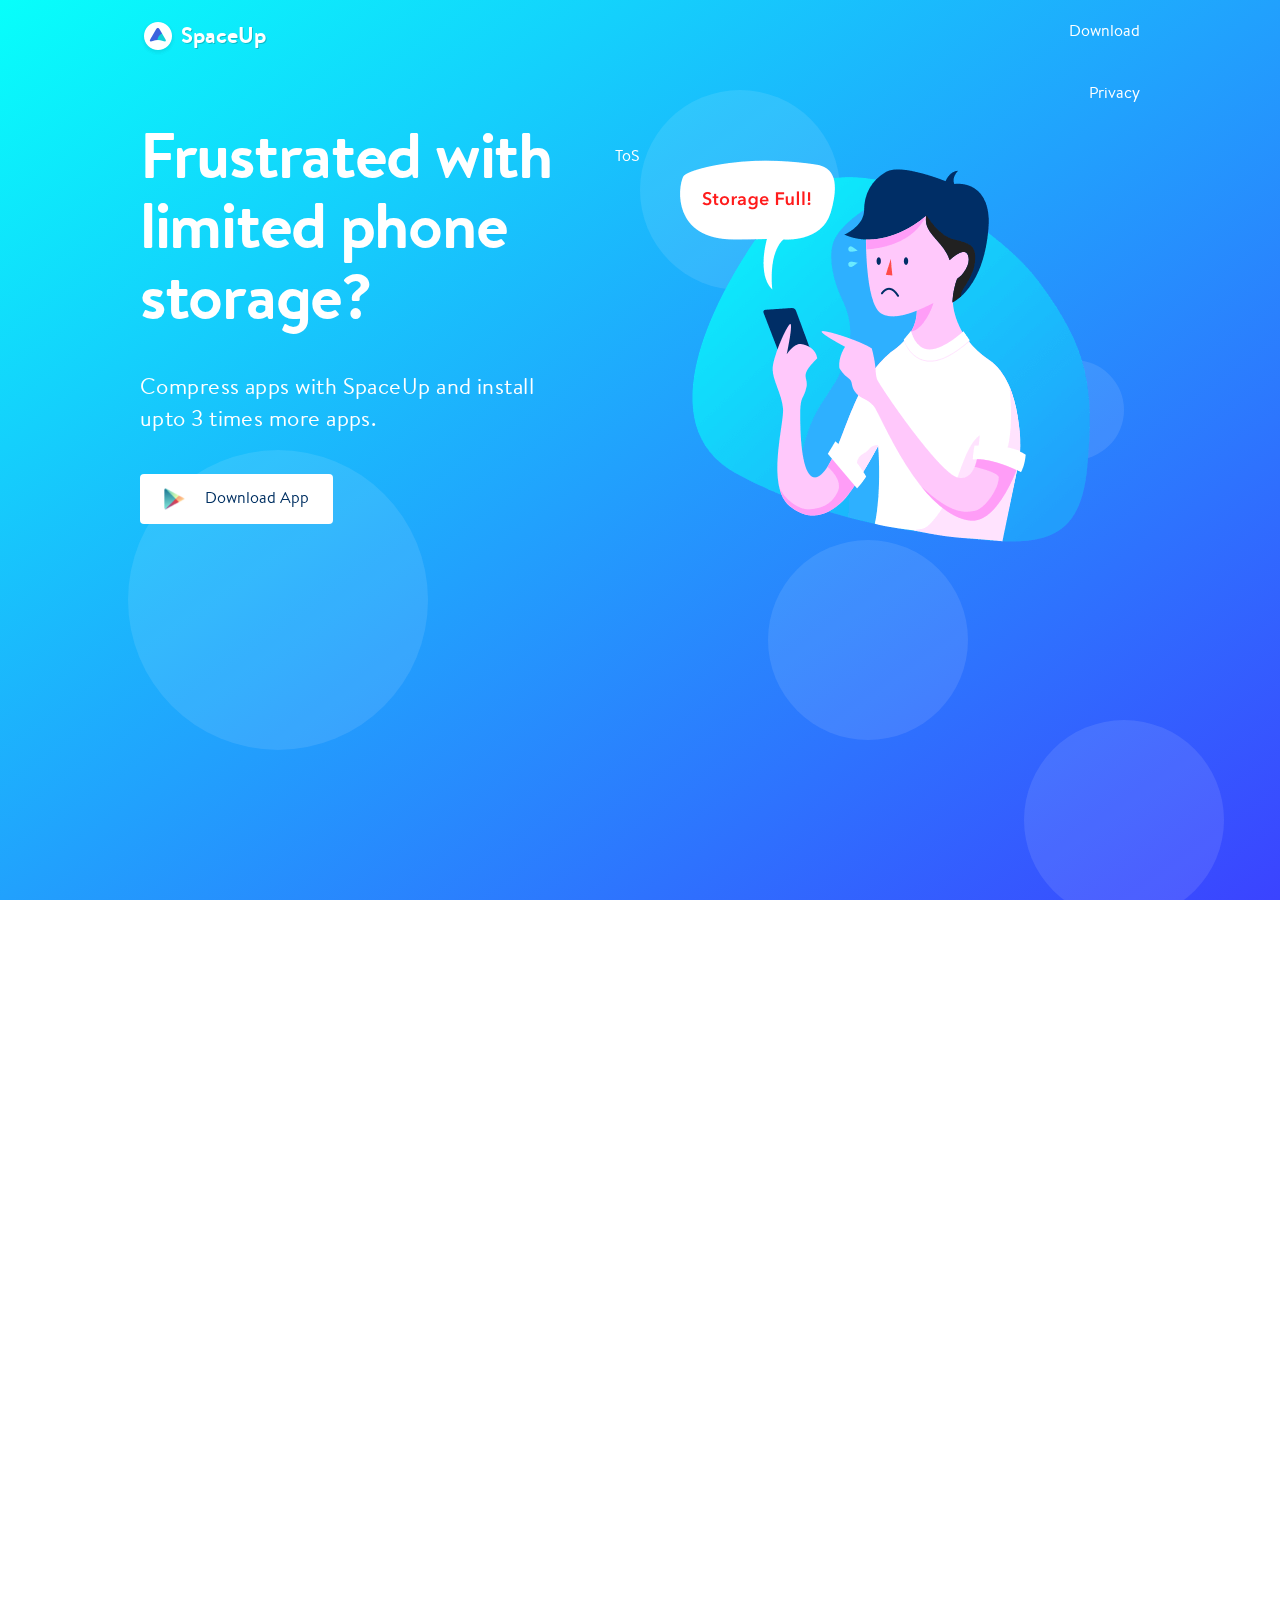
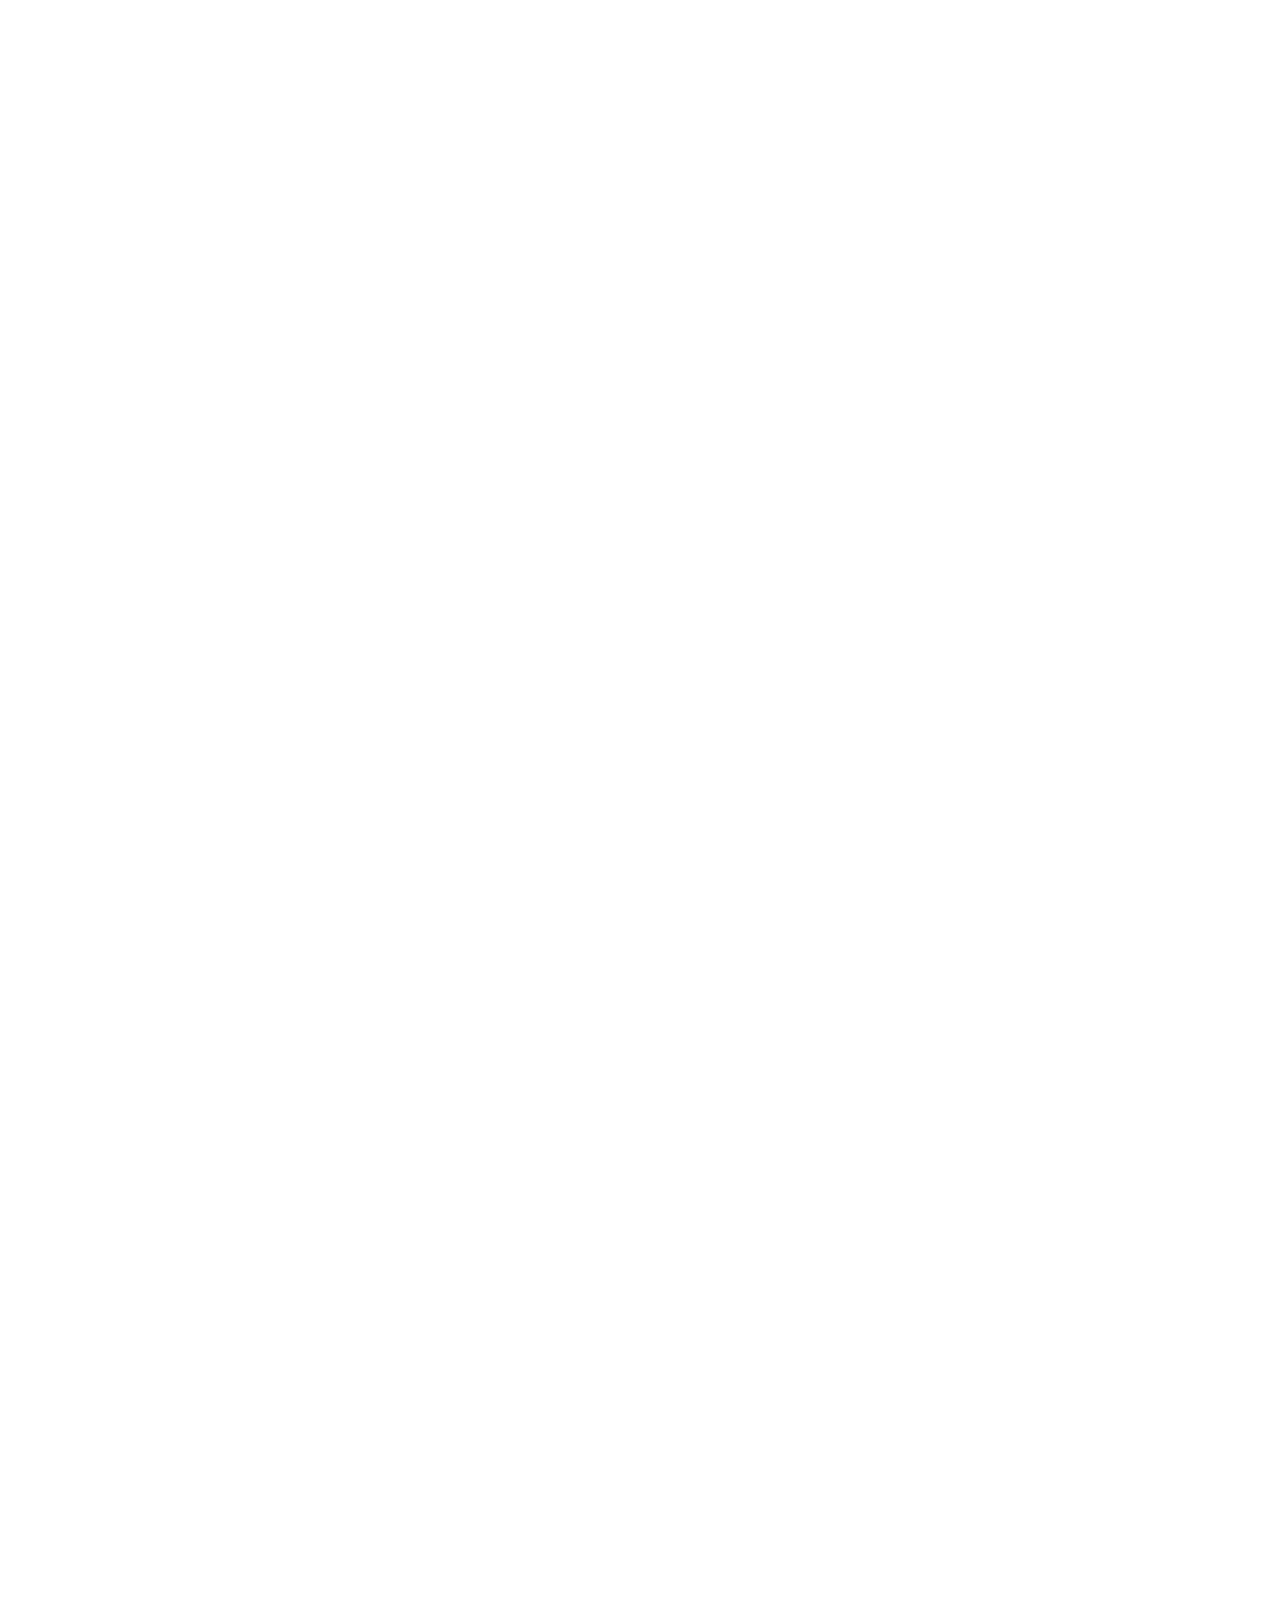
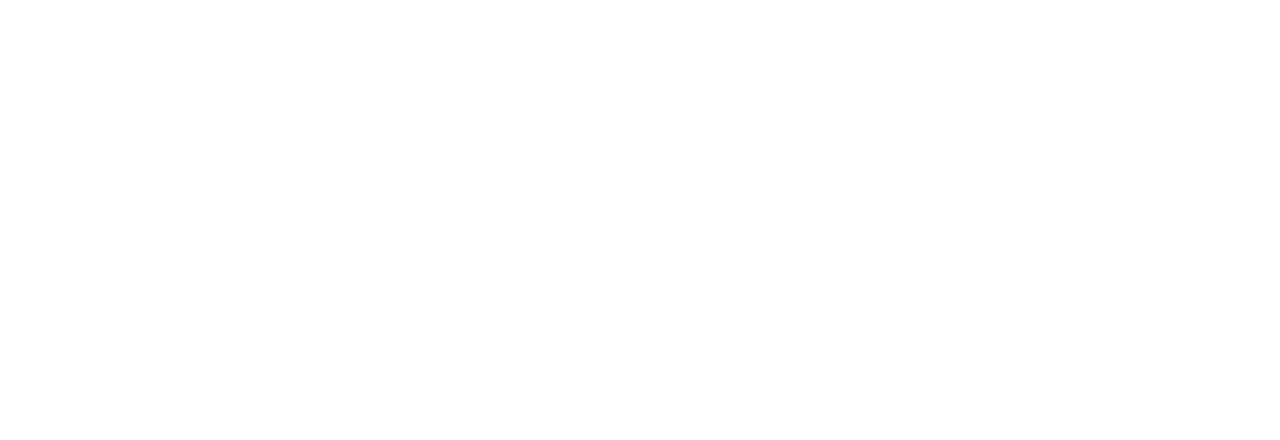
==== commit f2e55d6a: "Update index.html" ====
--- a/index.html
+++ b/index.html
@@ -8,8 +8,8 @@
         <meta name="viewport" content="width=device-width, initial-scale=1, user-scalable=no, maximum-scale=1">
         <meta property="og:title" content="SpaceUp - Compress apps and save storage" />
         <meta property="og:type" content="website" />
-        <meta property="og:url" content="http://getspaceup.com" />
-        <meta property="og:image" content="http://getspaceup.com/img/og-image.png" />
+        <meta property="og:url" content="http://spaceupapp.com" />
+        <meta property="og:image" content="https://projstash.github.io/img/og-image.png" />
         <meta property="og:description" content="SpaceUp ⬆INCREASES⬆ your PHONE STORAGE by using 🎖Advanced Compression Tech🎖 which compresses your existing apps up to 90-95%" />
         <link rel="apple-touch-icon" sizes="57x57" href="favicon/apple-icon-57x57.png">
 		<link rel="apple-touch-icon" sizes="60x60" href="favicon/apple-icon-60x60.png">
@@ -48,6 +48,8 @@
 			<div class="header-container clear">
 				<div class="half logo"><a href="index.html"><img src="img/logo.png">SpaceUp</a></div>
 				<div class="half right-aligned"><a href="https://play.google.com/store/apps/details?id=com.spaceup&referrer=utm_source%3DWebsite%26utm_medium%3Ddownload%26utm_campaign%3DWebsite%2520Download" target="_blank">Download</a></div>
+				<div class="half right-aligned"><a href="https://play.google.com/store/apps/details?id=com.spaceup&referrer=utm_source%3DWebsite%26utm_medium%3Ddownload%26utm_campaign%3DWebsite%2520Download" target="_blank">Privacy</a></div>
+				<div class="half right-aligned"><a href="https://play.google.com/store/apps/details?id=com.spaceup&referrer=utm_source%3DWebsite%26utm_medium%3Ddownload%26utm_campaign%3DWebsite%2520Download" target="_blank">ToS</a></div>
 			</div>
 		</header>
 
@@ -108,4 +110,4 @@
 
 		</div>
 	</body>
-</html>+</html>
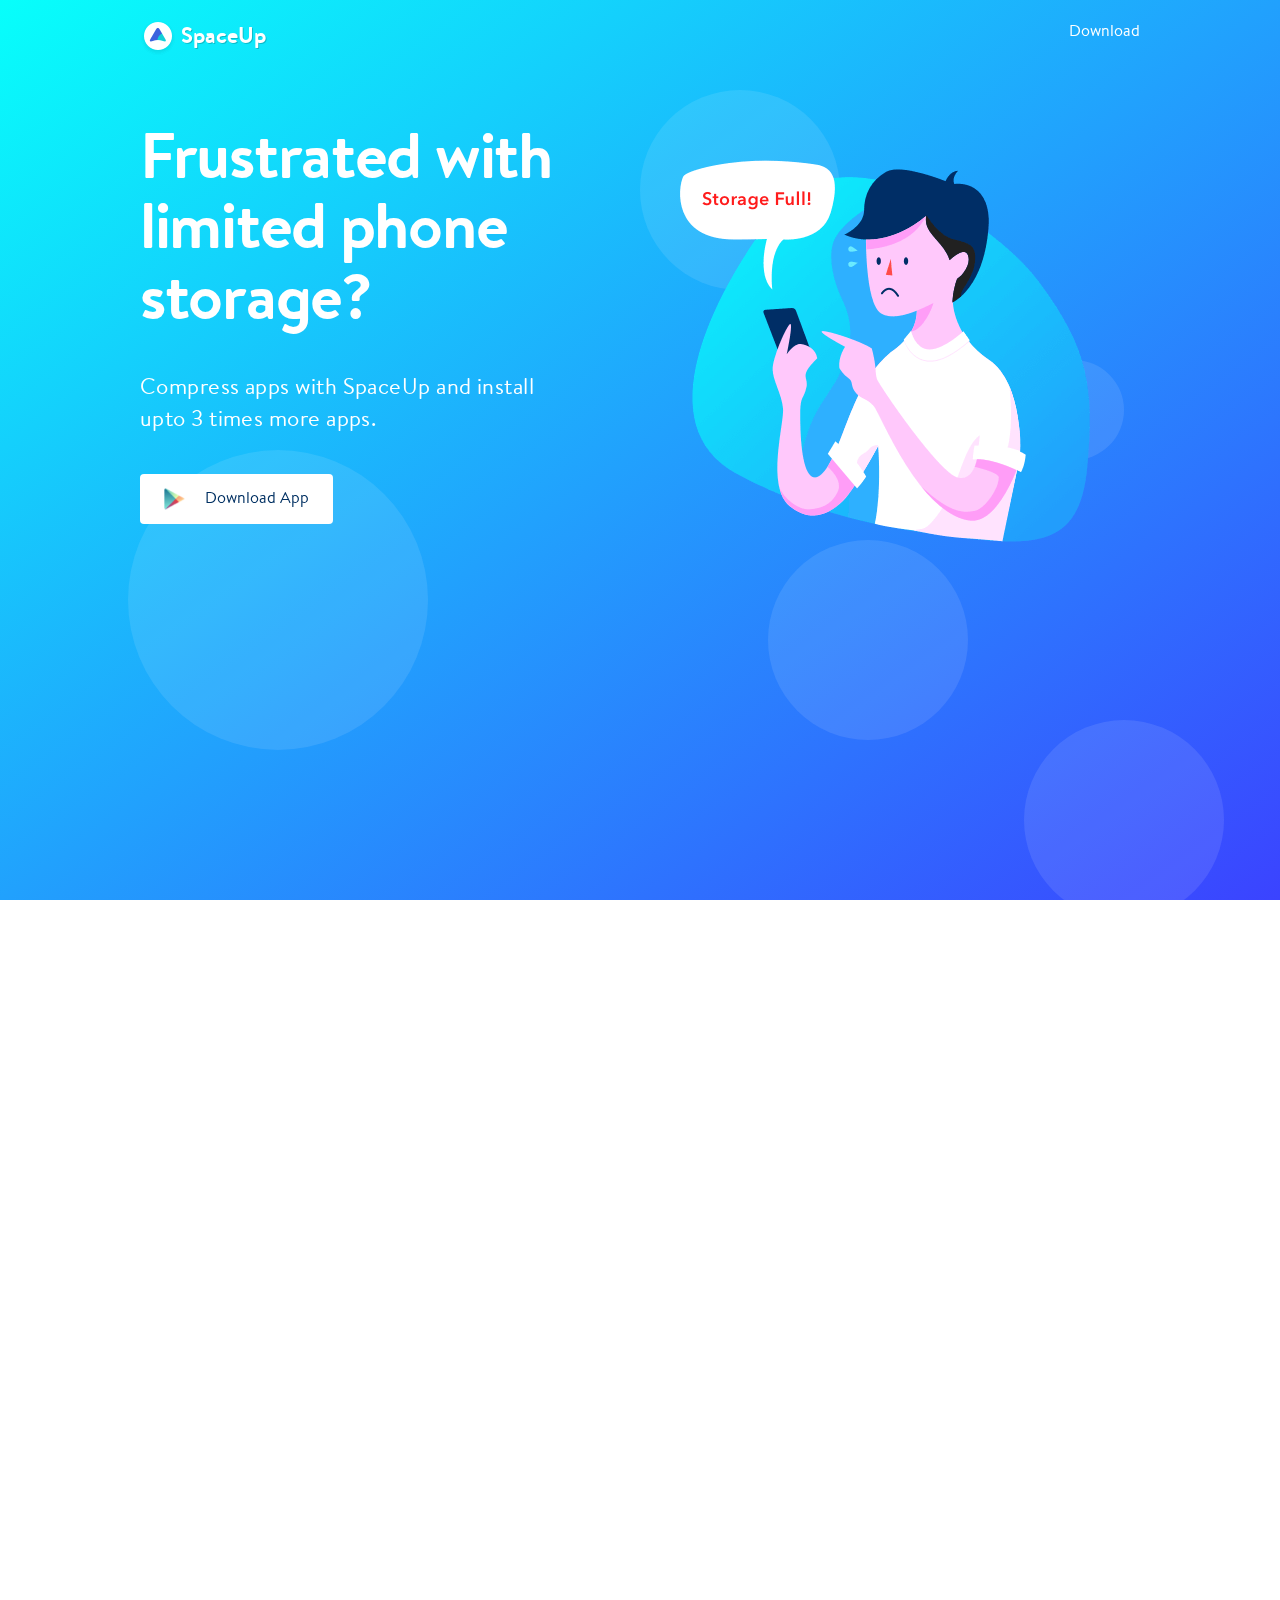
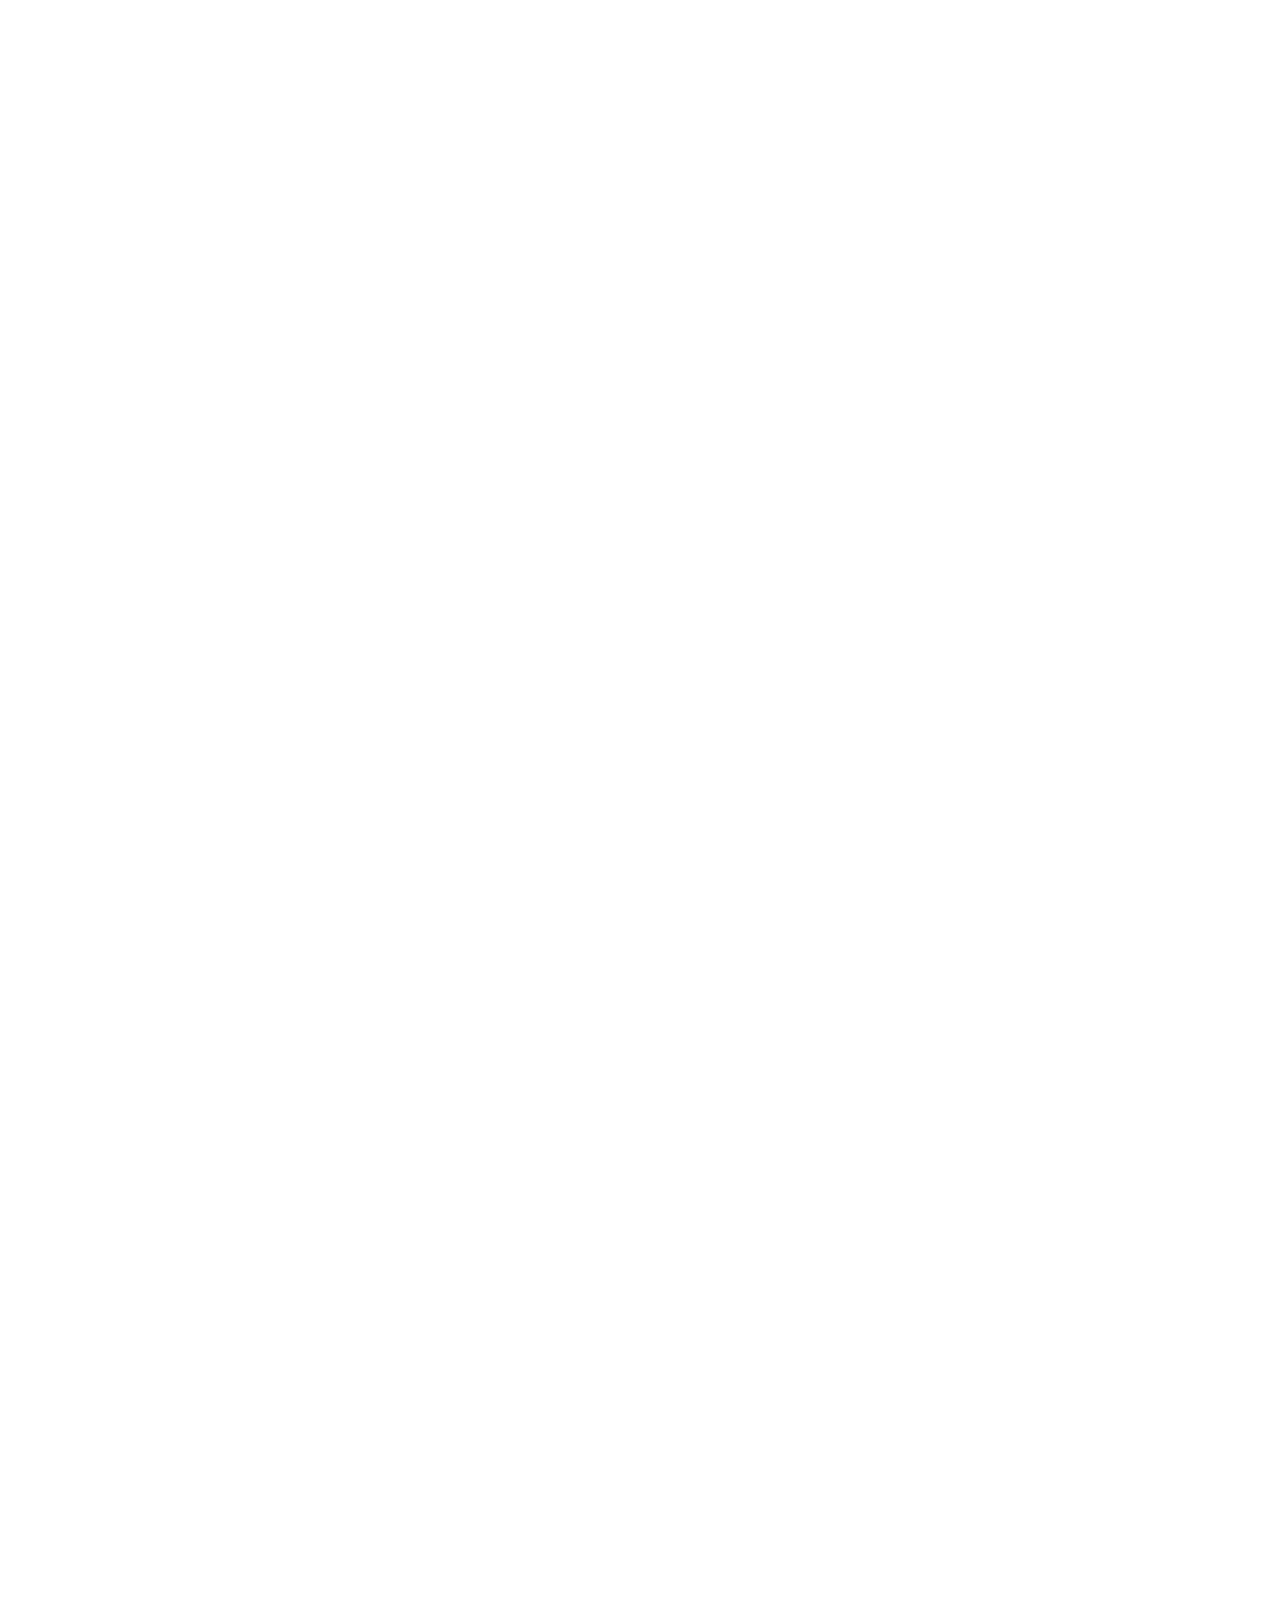
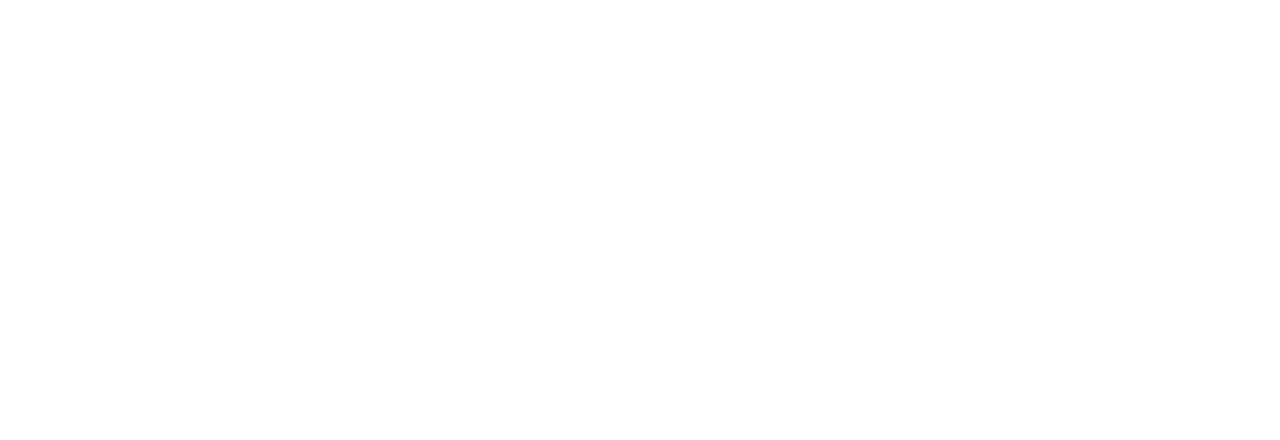
==== commit 72a647f7: "Update index.html" ====
--- a/index.html
+++ b/index.html
@@ -48,8 +48,6 @@
 			<div class="header-container clear">
 				<div class="half logo"><a href="index.html"><img src="img/logo.png">SpaceUp</a></div>
 				<div class="half right-aligned"><a href="https://play.google.com/store/apps/details?id=com.spaceup&referrer=utm_source%3DWebsite%26utm_medium%3Ddownload%26utm_campaign%3DWebsite%2520Download" target="_blank">Download</a></div>
-				<div class="half right-aligned"><a href="https://play.google.com/store/apps/details?id=com.spaceup&referrer=utm_source%3DWebsite%26utm_medium%3Ddownload%26utm_campaign%3DWebsite%2520Download" target="_blank">Privacy</a></div>
-				<div class="half right-aligned"><a href="https://play.google.com/store/apps/details?id=com.spaceup&referrer=utm_source%3DWebsite%26utm_medium%3Ddownload%26utm_campaign%3DWebsite%2520Download" target="_blank">ToS</a></div>
 			</div>
 		</header>
 
